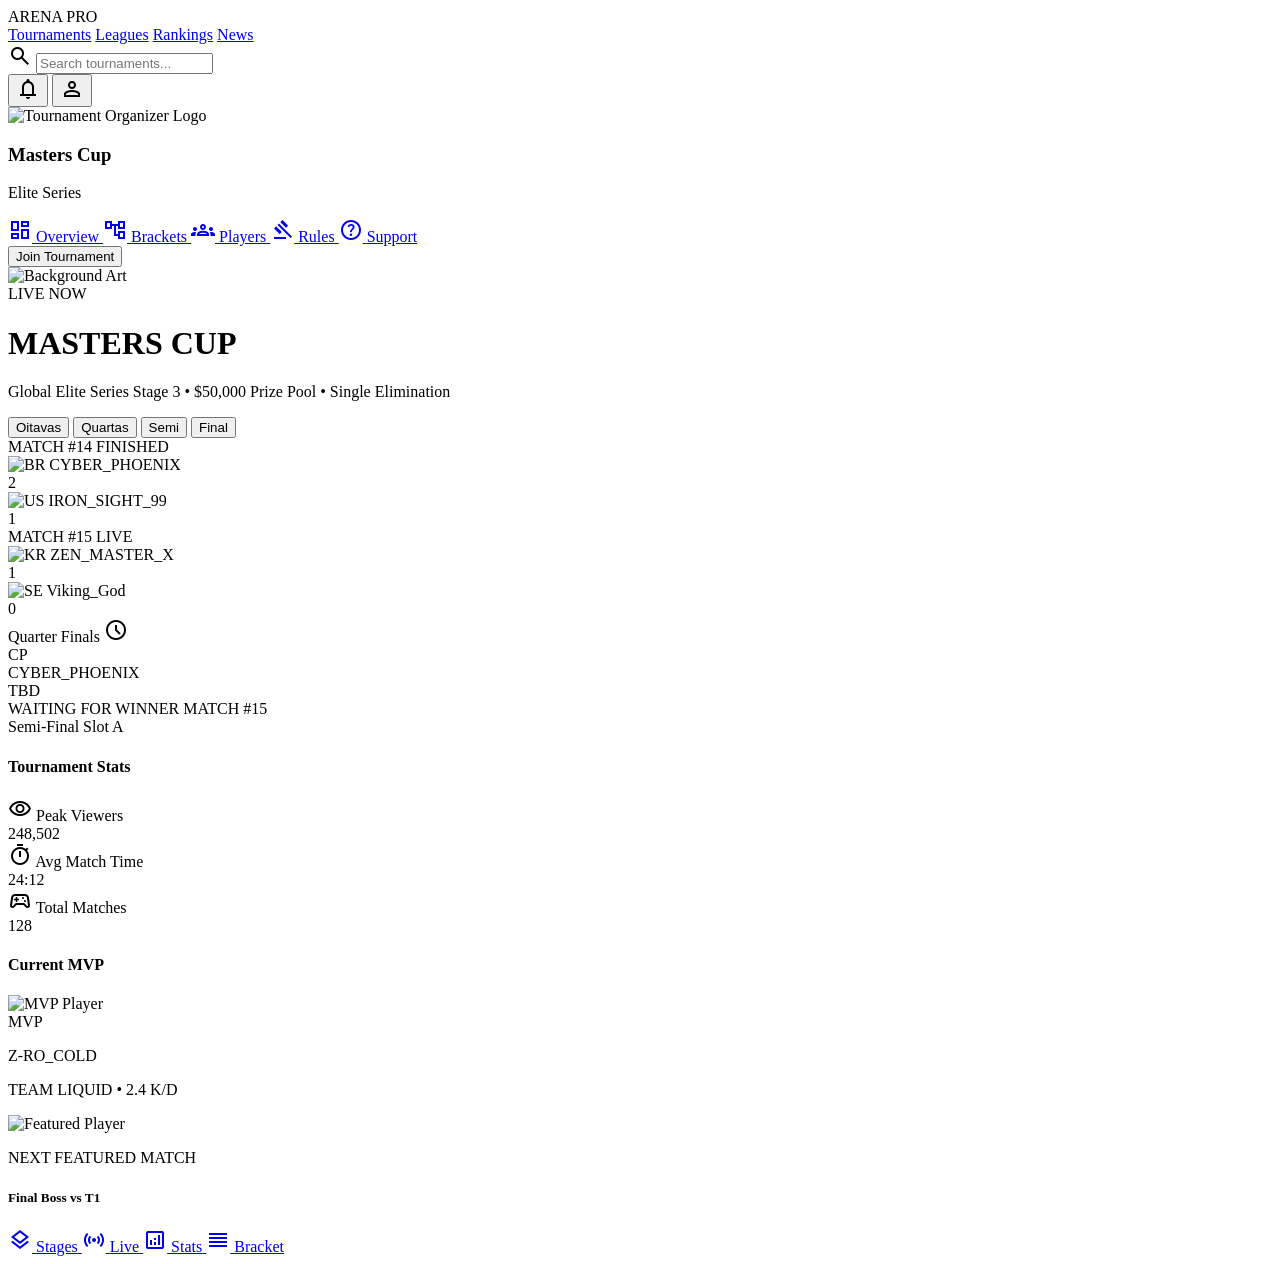
==== chave.html @ 94cb829a "Fix ranking numbering, adjust logo zoom and refine UI animations" ====
<!DOCTYPE html>

<html class="dark" lang="en">

<head>
    <meta charset="utf-8" />
    <meta content="width=device-width, initial-scale=1.0" name="viewport" />
    <title>ARENA PRO | Masters Cup Brackets</title>
    <script src="https://cdn.tailwindcss.com?plugins=forms,container-queries"></script>
    <link
        href="https://fonts.googleapis.com/css2?family=Space+Grotesk:wght@300;400;500;600;700&amp;family=Inter:wght@300;400;500;600&amp;display=swap"
        rel="stylesheet" />
    <link
        href="https://fonts.googleapis.com/css2?family=Material+Symbols+Outlined:wght,FILL@100..700,0..1&amp;display=swap"
        rel="stylesheet" />
    <link
        href="https://fonts.googleapis.com/css2?family=Material+Symbols+Outlined:wght,FILL@100..700,0..1&amp;display=swap"
        rel="stylesheet" />
    <script id="tailwind-config">
        tailwind.config = {
            darkMode: "class",
            theme: {
                extend: {
                    colors: {
                        "on-error": "#690005",
                        "outline-variant": "#414754",
                        "secondary-fixed": "#83fc8e",
                        "on-primary": "#002e68",
                        "surface-variant": "#2d3546",
                        "secondary": "#66df75",
                        "surface-tint": "#adc7ff",
                        "on-tertiary-fixed": "#141d23",
                        "on-secondary-fixed": "#002106",
                        "on-primary-fixed": "#001a41",
                        "tertiary-fixed": "#dbe4ed",
                        "outline": "#8b90a0",
                        "inverse-primary": "#005bc0",
                        "tertiary-fixed-dim": "#bfc8d0",
                        "surface": "#0b1323",
                        "surface-container-lowest": "#060e1e",
                        "on-primary-container": "#00285b",
                        "secondary-fixed-dim": "#66df75",
                        "primary-fixed-dim": "#adc7ff",
                        "on-background": "#dbe2f9",
                        "on-tertiary-container": "#222b32",
                        "on-surface": "#dbe2f9",
                        "surface-dim": "#0b1323",
                        "on-tertiary": "#293138",
                        "on-secondary-container": "#00320c",
                        "on-tertiary-fixed-variant": "#3f484f",
                        "error": "#ffb4ab",
                        "tertiary-container": "#89929a",
                        "surface-container-high": "#222a3b",
                        "on-primary-fixed-variant": "#004493",
                        "on-error-container": "#ffdad6",
                        "background": "#0b1323",
                        "tertiary": "#bfc8d0",
                        "on-surface-variant": "#c1c6d7",
                        "surface-container-highest": "#2d3546",
                        "on-secondary-fixed-variant": "#00531a",
                        "primary": "#adc7ff",
                        "primary-container": "#4a8eff",
                        "surface-container": "#182030",
                        "surface-container-low": "#141b2c",
                        "on-secondary": "#00390f",
                        "inverse-on-surface": "#293041",
                        "error-container": "#93000a",
                        "secondary-container": "#27a644",
                        "surface-bright": "#31394b",
                        "primary-fixed": "#d8e2ff",
                        "inverse-surface": "#dbe2f9"
                    },
                    fontFamily: {
                        "headline": ["Space Grotesk"],
                        "body": ["Inter"],
                        "label": ["Inter"]
                    },
                    borderRadius: { "DEFAULT": "1rem", "lg": "2rem", "xl": "3rem", "full": "9999px" },
                },
            },
        }
    </script>
    <style>
        .material-symbols-outlined {
            font-variation-settings: 'FILL' 0, 'wght' 400, 'GRAD' 0, 'opsz' 24;
        }

        .bracket-line {
            background: linear-gradient(90deg, transparent, theme('colors.surface-container-highest'), transparent);
        }

        .winner-line {
            background: linear-gradient(90deg, theme('colors.primary'), theme('colors.secondary'));
            box-shadow: 0 0 12px theme('colors.primary');
        }

        ::-webkit-scrollbar {
            width: 4px;
            height: 4px;
        }

        ::-webkit-scrollbar-track {
            background: theme('colors.surface');
        }

        ::-webkit-scrollbar-thumb {
            background: theme('colors.surface-variant');
            border-radius: 10px;
        }
    </style>
</head>

<body class="bg-surface text-on-surface font-body selection:bg-primary selection:text-on-primary">
    <!-- TopAppBar -->
    <header
        class="fixed top-0 w-full z-50 bg-slate-950/60 backdrop-blur-xl shadow-2xl shadow-blue-500/10 flex items-center justify-between px-8 py-4 w-full">
        <div class="flex items-center gap-8">
            <span class="text-2xl font-black italic tracking-tighter text-blue-400 font-['Space_Grotesk']">ARENA
                PRO</span>
            <nav class="hidden md:flex items-center gap-6 font-['Space_Grotesk'] tracking-tight">
                <a class="text-slate-400 hover:text-slate-100 transition-colors" href="#">Tournaments</a>
                <a class="text-slate-400 hover:text-slate-100 transition-colors" href="#">Leagues</a>
                <a class="text-slate-400 hover:text-slate-100 transition-colors" href="#">Rankings</a>
                <a class="text-slate-400 hover:text-slate-100 transition-colors" href="#">News</a>
            </nav>
        </div>
        <div class="flex items-center gap-4">
            <div class="relative hidden lg:block">
                <span
                    class="material-symbols-outlined absolute left-3 top-1/2 -translate-y-1/2 text-outline">search</span>
                <input
                    class="bg-surface-container-low border-none rounded-full pl-10 pr-4 py-2 text-sm focus:ring-1 focus:ring-primary/20 w-64"
                    placeholder="Search tournaments..." type="text" />
            </div>
            <button
                class="p-2 text-slate-400 hover:bg-slate-800/50 transition-all duration-300 rounded-full active:scale-95">
                <span class="material-symbols-outlined">notifications</span>
            </button>
            <button
                class="p-2 text-slate-400 hover:bg-slate-800/50 transition-all duration-300 rounded-full active:scale-95">
                <span class="material-symbols-outlined">person</span>
            </button>
        </div>
    </header>
    <!-- SideNavBar -->
    <aside
        class="fixed left-0 top-0 h-full w-64 z-40 bg-slate-950 flex flex-col h-full pt-24 pb-8 border-r border-surface-container">
        <div class="px-6 mb-8">
            <div class="flex items-center gap-3 p-3 bg-surface-container rounded-xl">
                <img alt="Tournament Organizer Logo" class="w-10 h-10 rounded-lg object-cover"
                    data-alt="Professional esports team logo with futuristic geometric shapes and neon blue accents on a dark metallic background"
                    src="https://lh3.googleusercontent.com/aida-public/[base64]" />
                <div>
                    <h3 class="font-headline font-bold text-blue-400 leading-none">Masters Cup</h3>
                    <p class="text-[10px] font-headline uppercase tracking-widest text-slate-500 mt-1">Elite Series</p>
                </div>
            </div>
        </div>
        <nav class="flex-1 px-4 space-y-2">
            <a class="flex items-center gap-3 px-4 py-3 font-['Space_Grotesk'] uppercase tracking-widest text-xs text-slate-500 hover:text-slate-300 transition-all duration-300 ease-in-out hover:bg-slate-900 rounded-lg"
                href="#">
                <span class="material-symbols-outlined">dashboard</span>
                <span>Overview</span>
            </a>
            <a class="flex items-center gap-3 px-4 py-3 font-['Space_Grotesk'] uppercase tracking-widest text-xs bg-blue-500/10 text-blue-400 border-r-4 border-blue-500 transition-all duration-300 ease-in-out"
                href="#">
                <span class="material-symbols-outlined">account_tree</span>
                <span>Brackets</span>
            </a>
            <a class="flex items-center gap-3 px-4 py-3 font-['Space_Grotesk'] uppercase tracking-widest text-xs text-slate-500 hover:text-slate-300 transition-all duration-300 ease-in-out hover:bg-slate-900 rounded-lg"
                href="#">
                <span class="material-symbols-outlined">groups</span>
                <span>Players</span>
            </a>
            <a class="flex items-center gap-3 px-4 py-3 font-['Space_Grotesk'] uppercase tracking-widest text-xs text-slate-500 hover:text-slate-300 transition-all duration-300 ease-in-out hover:bg-slate-900 rounded-lg"
                href="#">
                <span class="material-symbols-outlined">gavel</span>
                <span>Rules</span>
            </a>
            <a class="flex items-center gap-3 px-4 py-3 font-['Space_Grotesk'] uppercase tracking-widest text-xs text-slate-500 hover:text-slate-300 transition-all duration-300 ease-in-out hover:bg-slate-900 rounded-lg"
                href="#">
                <span class="material-symbols-outlined">help</span>
                <span>Support</span>
            </a>
        </nav>
        <div class="px-6 mt-auto">
            <button
                class="w-full py-4 bg-gradient-to-br from-primary to-primary-container text-on-primary font-headline font-bold rounded-xl shadow-lg shadow-primary/20 hover:scale-[1.02] transition-transform">
                Join Tournament
            </button>
        </div>
    </aside>
    <!-- Main Content Canvas -->
    <main class="ml-64 pt-24 pb-32 px-8 min-h-screen">
        <!-- Tournament Hero Header -->
        <div
            class="relative overflow-hidden rounded-xl mb-12 p-12 bg-surface-container-low border border-outline-variant/10">
            <div class="absolute top-0 right-0 w-1/2 h-full opacity-20 pointer-events-none">
                <img alt="Background Art" class="w-full h-full object-cover grayscale"
                    data-alt="Cinematic wide shot of a futuristic gaming arena with glowing neon lights and high-tech equipment in deep shadows"
                    src="https://lh3.googleusercontent.com/aida-public/[base64]" />
                <div class="absolute inset-0 bg-gradient-to-l from-surface to-transparent"></div>
            </div>
            <div class="relative z-10">
                <div
                    class="inline-flex items-center gap-2 bg-secondary/10 text-secondary px-3 py-1 rounded-full text-xs font-bold mb-6 border border-secondary/20">
                    <span class="w-2 h-2 rounded-full bg-secondary animate-pulse"></span>
                    LIVE NOW
                </div>
                <h1
                    class="text-6xl md:text-8xl font-headline font-bold tracking-tighter text-on-surface mb-4 leading-none">
                    MASTERS <span class="text-primary">CUP</span></h1>
                <p class="text-outline text-lg max-w-xl font-light">Global Elite Series Stage 3 • $50,000 Prize Pool •
                    Single Elimination</p>
            </div>
        </div>
        <!-- Stages Selector -->
        <div class="flex items-center gap-4 mb-12 overflow-x-auto pb-4 scrollbar-hide">
            <button
                class="px-8 py-3 bg-primary text-on-primary font-headline font-bold rounded-full whitespace-nowrap">Oitavas</button>
            <button
                class="px-8 py-3 bg-surface-container-high text-on-surface-variant font-headline font-bold rounded-full border border-outline-variant/10 hover:bg-surface-variant transition-colors whitespace-nowrap">Quartas</button>
            <button
                class="px-8 py-3 bg-surface-container-high text-on-surface-variant font-headline font-bold rounded-full border border-outline-variant/10 hover:bg-surface-variant transition-colors whitespace-nowrap">Semi</button>
            <button
                class="px-8 py-3 bg-surface-container-high text-on-surface-variant font-headline font-bold rounded-full border border-outline-variant/10 hover:bg-surface-variant transition-colors whitespace-nowrap">Final</button>
        </div>
        <div class="flex flex-col xl:flex-row gap-12">
            <!-- Bracket Visualization -->
            <div class="flex-1 overflow-x-auto pb-8 scrollbar-hide">
                <div class="min-w-[1000px] flex items-stretch gap-16 relative">
                    <!-- Round: Oitavas -->
                    <div class="flex flex-col justify-around gap-12">
                        <!-- Match 1 -->
                        <div class="relative">
                            <div
                                class="w-72 bg-surface-container-highest rounded-xl p-4 shadow-2xl relative z-10 border-l-4 border-secondary">
                                <div class="flex justify-between items-center mb-4">
                                    <span class="text-[10px] font-bold text-outline">MATCH #14</span>
                                    <span class="text-[10px] font-bold text-secondary">FINISHED</span>
                                </div>
                                <div class="space-y-3">
                                    <div class="flex items-center justify-between p-2 rounded-lg bg-surface-container">
                                        <div class="flex items-center gap-3">
                                            <img alt="BR" class="w-4 h-3 object-cover rounded-sm"
                                                src="https://lh3.googleusercontent.com/aida-public/[base64]" />
                                            <span class="font-headline font-bold text-sm">CYBER_PHOENIX</span>
                                        </div>
                                        <span class="font-headline font-black text-secondary">2</span>
                                    </div>
                                    <div class="flex items-center justify-between p-2 rounded-lg opacity-50">
                                        <div class="flex items-center gap-3">
                                            <img alt="US" class="w-4 h-3 object-cover rounded-sm"
                                                src="https://lh3.googleusercontent.com/aida-public/[base64]" />
                                            <span class="font-headline font-bold text-sm">IRON_SIGHT_99</span>
                                        </div>
                                        <span class="font-headline font-black">1</span>
                                    </div>
                                </div>
                            </div>
                            <!-- Connector -->
                            <div class="absolute top-1/2 -right-16 w-16 h-1 winner-line -translate-y-1/2 rounded-full">
                            </div>
                        </div>
                        <!-- Match 2 -->
                        <div class="relative">
                            <div
                                class="w-72 bg-surface-container-highest rounded-xl p-4 shadow-2xl relative z-10 border-l-4 border-outline-variant/30">
                                <div class="flex justify-between items-center mb-4">
                                    <span class="text-[10px] font-bold text-outline">MATCH #15</span>
                                    <span class="text-[10px] font-bold text-primary">LIVE</span>
                                </div>
                                <div class="space-y-3">
                                    <div
                                        class="flex items-center justify-between p-2 rounded-lg bg-surface-container animate-pulse">
                                        <div class="flex items-center gap-3">
                                            <img alt="KR" class="w-4 h-3 object-cover rounded-sm"
                                                src="https://lh3.googleusercontent.com/aida-public/[base64]" />
                                            <span class="font-headline font-bold text-sm">ZEN_MASTER_X</span>
                                        </div>
                                        <span class="font-headline font-black text-primary">1</span>
                                    </div>
                                    <div class="flex items-center justify-between p-2 rounded-lg">
                                        <div class="flex items-center gap-3">
                                            <img alt="SE" class="w-4 h-3 object-cover rounded-sm"
                                                src="https://lh3.googleusercontent.com/aida-public/[base64]" />
                                            <span class="font-headline font-bold text-sm">Viking_God</span>
                                        </div>
                                        <span class="font-headline font-black">0</span>
                                    </div>
                                </div>
                            </div>
                            <!-- Connector -->
                            <div class="absolute top-1/2 -right-16 w-16 h-1 bracket-line -translate-y-1/2 rounded-full">
                            </div>
                        </div>
                    </div>
                    <!-- Connective Vertical Bar -->
                    <div class="relative w-1 flex items-center">
                        <div class="absolute top-1/4 bottom-1/4 left-0 w-1 bg-surface-container-highest rounded-full">
                            <div
                                class="h-1/2 w-full winner-line absolute top-0 rounded-full shadow-[0_0_15px_rgba(59,130,246,0.6)]">
                            </div>
                        </div>
                        <div class="absolute left-0 w-8 h-1 winner-line -translate-y-1/2 translate-x-1"></div>
                    </div>
                    <!-- Round: Quartas -->
                    <div class="flex flex-col justify-center gap-24">
                        <div class="relative">
                            <div
                                class="w-72 bg-surface-container-highest rounded-xl p-4 shadow-2xl relative z-10 border-t-2 border-primary/20">
                                <div class="flex justify-between items-center mb-4">
                                    <span class="text-[10px] font-bold text-outline uppercase tracking-widest">Quarter
                                        Finals</span>
                                    <span class="material-symbols-outlined text-xs text-outline">schedule</span>
                                </div>
                                <div class="space-y-3">
                                    <div
                                        class="flex items-center justify-between p-3 rounded-lg bg-blue-500/5 border border-primary/10">
                                        <div class="flex items-center gap-3">
                                            <div
                                                class="w-8 h-8 rounded bg-primary/20 flex items-center justify-center font-headline font-black text-primary text-xs italic">
                                                CP</div>
                                            <span class="font-headline font-bold text-sm">CYBER_PHOENIX</span>
                                        </div>
                                        <span class="font-headline font-black text-outline">TBD</span>
                                    </div>
                                    <div
                                        class="flex items-center justify-center p-3 border-2 border-dashed border-outline-variant/20 rounded-lg text-[10px] font-bold text-outline">
                                        WAITING FOR WINNER MATCH #15
                                    </div>
                                </div>
                            </div>
                            <div class="absolute top-1/2 -right-16 w-16 h-1 bracket-line -translate-y-1/2 rounded-full">
                            </div>
                        </div>
                    </div>
                    <!-- Round: Semi (Partial visibility to imply depth) -->
                    <div class="flex flex-col justify-center opacity-30">
                        <div
                            class="w-72 h-40 border-2 border-dashed border-outline-variant/30 rounded-xl flex items-center justify-center bg-surface-container-lowest">
                            <span
                                class="font-headline font-bold text-outline text-xs tracking-widest uppercase">Semi-Final
                                Slot A</span>
                        </div>
                    </div>
                </div>
            </div>
            <!-- Stats Sidebar -->
            <aside class="w-full xl:w-80 space-y-6">
                <div class="bg-surface-container rounded-xl p-6 border border-outline-variant/10">
                    <h4 class="font-headline font-bold text-sm uppercase tracking-widest text-primary mb-6">Tournament
                        Stats</h4>
                    <div class="space-y-6">
                        <div class="flex items-center justify-between">
                            <div class="flex items-center gap-3">
                                <span class="material-symbols-outlined text-outline">visibility</span>
                                <span class="text-xs font-bold">Peak Viewers</span>
                            </div>
                            <span class="font-headline font-bold text-secondary">248,502</span>
                        </div>
                        <div class="flex items-center justify-between">
                            <div class="flex items-center gap-3">
                                <span class="material-symbols-outlined text-outline">timer</span>
                                <span class="text-xs font-bold">Avg Match Time</span>
                            </div>
                            <span class="font-headline font-bold">24:12</span>
                        </div>
                        <div class="flex items-center justify-between">
                            <div class="flex items-center gap-3">
                                <span class="material-symbols-outlined text-outline">sports_esports</span>
                                <span class="text-xs font-bold">Total Matches</span>
                            </div>
                            <span class="font-headline font-bold">128</span>
                        </div>
                    </div>
                </div>
                <div
                    class="bg-surface-container-high rounded-xl p-6 border border-primary/20 shadow-[0_0_20px_rgba(173,199,255,0.05)]">
                    <h4 class="font-headline font-bold text-sm uppercase tracking-widest text-secondary mb-6">Current
                        MVP</h4>
                    <div class="flex items-center gap-4">
                        <div class="relative">
                            <img alt="MVP Player"
                                class="w-16 h-16 rounded-full object-cover border-2 border-secondary p-1"
                                data-alt="Close-up portrait of a focused young pro gamer with futuristic glasses reflecting neon screen lights"
                                src="https://lh3.googleusercontent.com/aida-public/[base64]" />
                            <div
                                class="absolute -bottom-1 -right-1 bg-secondary text-on-secondary text-[8px] font-black px-2 py-1 rounded-full">
                                MVP</div>
                        </div>
                        <div>
                            <p class="font-headline font-bold text-lg leading-tight">Z-RO_COLD</p>
                            <p class="text-[10px] text-outline uppercase font-bold">TEAM LIQUID • 2.4 K/D</p>
                        </div>
                    </div>
                </div>
                <div class="rounded-xl overflow-hidden group">
                    <div class="relative h-48">
                        <img alt="Featured Player"
                            class="w-full h-full object-cover transition-transform duration-500 group-hover:scale-110"
                            data-alt="Action shot of an esports tournament stage with multiple players and massive digital screens showing game statistics"
                            src="https://lh3.googleusercontent.com/aida-public/[base64]" />
                        <div class="absolute inset-0 bg-gradient-to-t from-slate-950 to-transparent"></div>
                        <div class="absolute bottom-4 left-4">
                            <p class="text-[10px] font-headline font-bold tracking-widest text-secondary">NEXT FEATURED
                                MATCH</p>
                            <h5 class="font-headline font-bold">Final Boss vs T1</h5>
                        </div>
                    </div>
                </div>
            </aside>
        </div>
    </main>
    <!-- BottomNavBar (Mobile Only) -->
    <nav
        class="md:hidden fixed bottom-0 left-0 w-full flex justify-around items-center px-6 pb-8 pt-4 bg-slate-950/80 backdrop-blur-2xl z-50 rounded-t-[3rem] shadow-[0_-10px_40px_rgba(0,0,0,0.5)]">
        <a class="flex flex-col items-center justify-center text-slate-500 hover:text-blue-200 transition-transform active:scale-90"
            href="#">
            <span class="material-symbols-outlined">layers</span>
            <span class="font-['Space_Grotesk'] font-medium text-[10px]">Stages</span>
        </a>
        <a class="flex flex-col items-center justify-center text-slate-500 hover:text-blue-200 transition-transform active:scale-90"
            href="#">
            <span class="material-symbols-outlined">sensors</span>
            <span class="font-['Space_Grotesk'] font-medium text-[10px]">Live</span>
        </a>
        <a class="flex flex-col items-center justify-center text-slate-500 hover:text-blue-200 transition-transform active:scale-90"
            href="#">
            <span class="material-symbols-outlined">analytics</span>
            <span class="font-['Space_Grotesk'] font-medium text-[10px]">Stats</span>
        </a>
        <a class="flex flex-col items-center justify-center bg-blue-500/20 text-blue-300 rounded-full px-6 py-2 shadow-[0_0_15px_rgba(59,130,246,0.3)] active:scale-90 transition-transform"
            href="#">
            <span class="material-symbols-outlined">reorder</span>
            <span class="font-['Space_Grotesk'] font-medium text-[10px]">Bracket</span>
        </a>
    </nav>
</body>

</html>
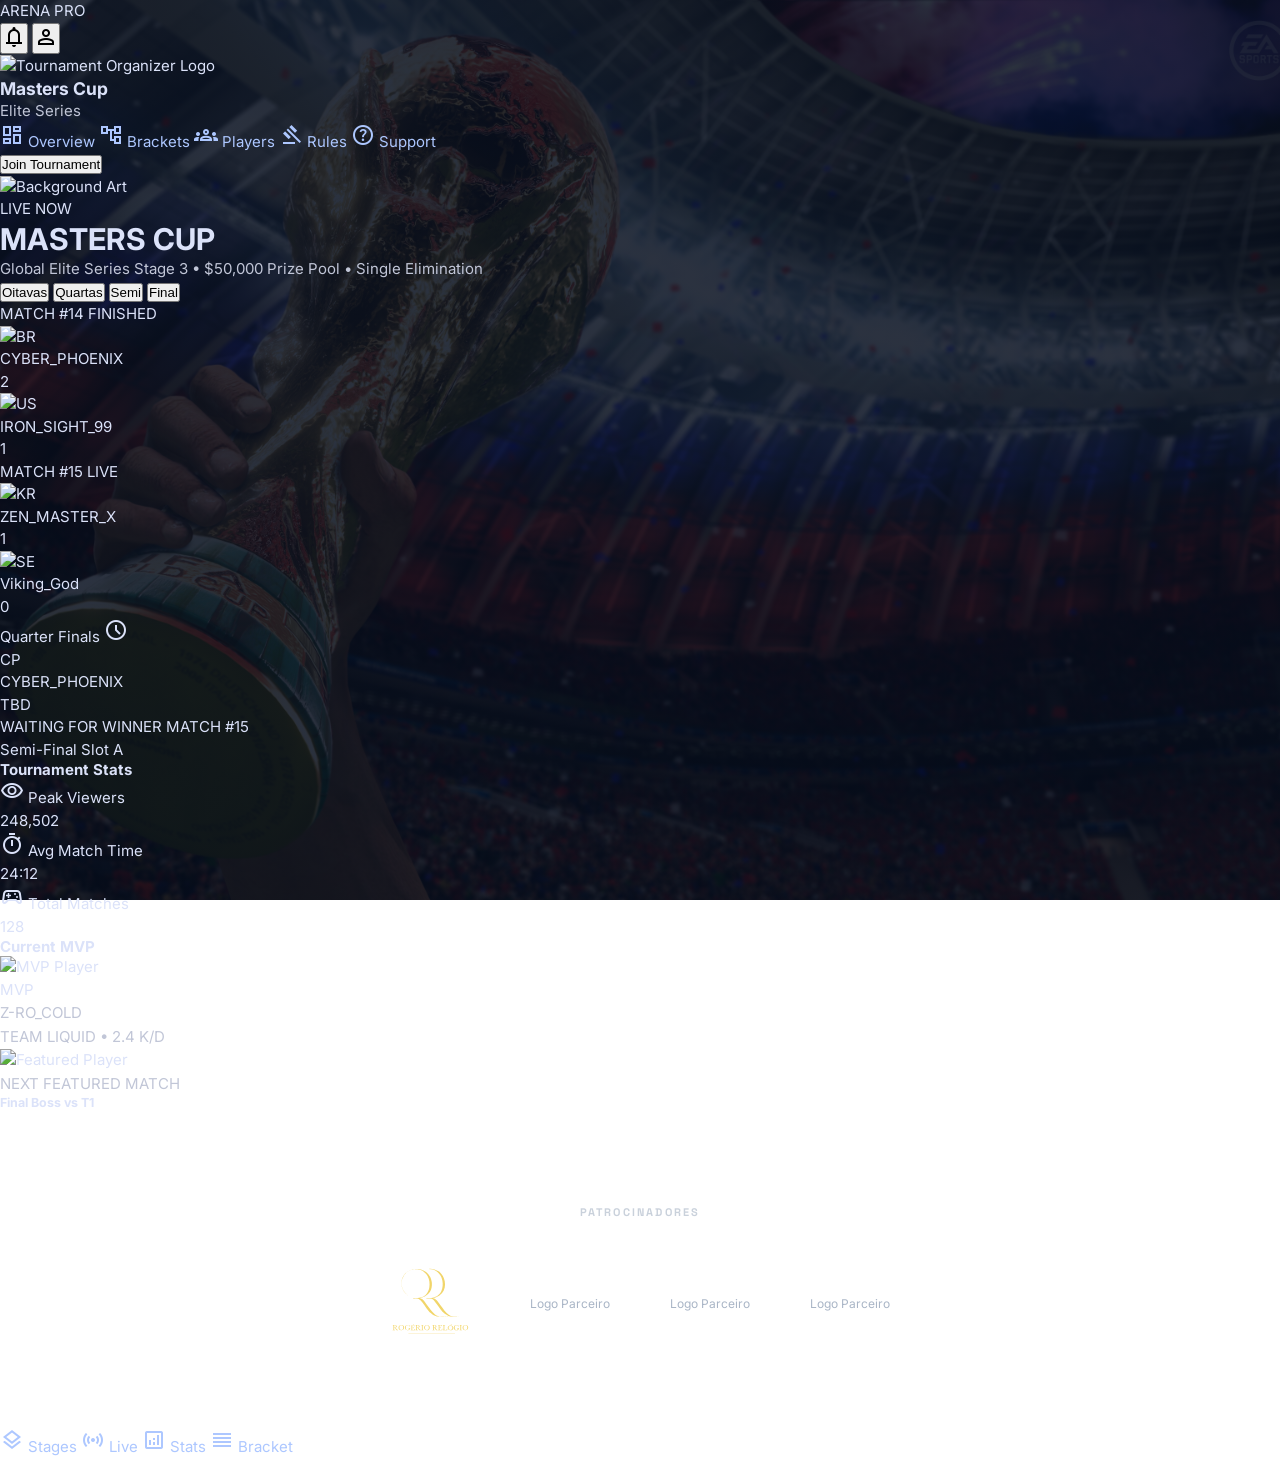
==== commit 069432c6: "Branding update: Prefeitura logo, TAN-NIMBUS font, and global sponsors system" ====
--- a/chave.html
+++ b/chave.html
@@ -13,6 +13,7 @@
     <link
         href="https://fonts.googleapis.com/css2?family=Material+Symbols+Outlined:wght,FILL@100..700,0..1&amp;display=swap"
         rel="stylesheet" />
+    <link rel="stylesheet" href="style.css">
     <link
         href="https://fonts.googleapis.com/css2?family=Material+Symbols+Outlined:wght,FILL@100..700,0..1&amp;display=swap"
         rel="stylesheet" />
@@ -107,6 +108,67 @@
             background: theme('colors.surface-variant');
             border-radius: 10px;
         }
+
+        .sponsors-card {
+            padding: 32px 24px;
+            margin-top: 64px;
+            text-align: center;
+            width: 100%;
+            margin-bottom: 32px;
+        }
+
+        .sponsors-title {
+            font-family: 'Space Grotesk', sans-serif;
+            font-size: 11px;
+            font-weight: 700;
+            letter-spacing: 0.2em;
+            color: #94a3b8;
+            opacity: 0.5;
+            margin-bottom: 24px;
+            text-transform: uppercase;
+        }
+
+        .sponsors-grid {
+            display: flex;
+            flex-wrap: wrap;
+            gap: 20px;
+            justify-content: center;
+            align-items: center;
+        }
+
+        .sponsor-placeholder {
+            width: 120px;
+            height: 120px;
+            background: rgba(255, 255, 255, 0.08); /* Mais opaco para o blur */
+            backdrop-filter: blur(20px);
+            -webkit-backdrop-filter: blur(20px);
+            border: 1px solid rgba(255, 255, 255, 0.1);
+            border-radius: 50%;
+            display: flex;
+            align-items: center;
+            justify-content: center;
+            font-size: 12px;
+            color: #94a3b8;
+            opacity: 0.8;
+            transition: all 0.3s ease;
+            overflow: hidden;
+            text-align: center;
+            padding: 12px;
+        }
+
+        .sponsor-placeholder img {
+            width: 100%;
+            height: 100%;
+            object-fit: contain;
+            border-radius: 50%;
+        }
+
+        .sponsor-placeholder:hover {
+            background: rgba(255, 255, 255, 0.05);
+            border-color: rgba(59, 130, 246, 0.5);
+            opacity: 1;
+            color: #94a3b8;
+        }
     </style>
 </head>
 
@@ -411,7 +473,12 @@
                 </div>
             </aside>
         </div>
+        <!-- Sponsors Section (Global via common.js) -->
+        <div class="sponsors-wrapper px-8"></div>
     </main>
+
+    <!-- Global scripts -->
+    <script src="common.js"></script>
     <!-- BottomNavBar (Mobile Only) -->
     <nav
         class="md:hidden fixed bottom-0 left-0 w-full flex justify-around items-center px-6 pb-8 pt-4 bg-slate-950/80 backdrop-blur-2xl z-50 rounded-t-[3rem] shadow-[0_-10px_40px_rgba(0,0,0,0.5)]">
--- a/style.css
+++ b/style.css
@@ -0,0 +1,3689 @@
+:root {
+  /* Surfaces - The No-Line Rule: Layout boundaries via bg color shifts, not borders */
+  --surface: #0b1323;
+  --surface-container-lowest: #060e1e;
+  --surface-container-low: #141b2c;
+  --surface-container: #182030;
+  --surface-container-high: #222a3b;
+  --surface-container-highest: #2d3546;
+  --surface-variant: #2d3546;
+
+  /* On-Surfaces */
+  --on-surface: #dbe2f9;
+  --on-surface-variant: #c1c6d7;
+
+  /* Accents */
+  --primary: #adc7ff;
+  --primary-container: #4a8eff;
+  --secondary: #66df75;
+  --on-secondary: #00390f;
+  --error: #ffb4ab;
+  --accent-blue: var(--primary);
+  --accent-green: var(--secondary);
+  --accent-red: var(--error);
+  --accent-orange: #ff9500;
+  --accent-yellow: #ffcc00;
+  --accent-gold: #af8a2e;
+
+  /* Legacy Mapping (mapping old to new to minimize breakage) */
+  --bg-primary: var(--surface);
+  --bg-secondary: var(--surface-container);
+  --bg-tertiary: var(--surface-container-low);
+  --text-primary: var(--on-surface);
+  --text-secondary: var(--on-surface-variant);
+  --text-tertiary: #8b90a0;
+  --border-color: rgba(65, 71, 84, 0.2);
+  /* outline_variant at 20% opacity */
+
+  /* Shadows - Ambient Shadows & Tonal Lift */
+  --shadow-sm: 0 4px 8px rgba(0, 0, 0, 0.2);
+  --shadow-md: 0 12px 24px rgba(0, 0, 0, 0.3);
+  --shadow-lg: 0 20px 40px rgba(0, 0, 0, 0.4);
+
+  /* Radius */
+  --radius-sm: 1rem;
+  --radius-md: 1.5rem;
+  --radius-lg: 2rem;
+  --radius-xl: 3rem;
+
+  /* Dimensions */
+  --sidebar-width: 340px;
+  --header-height: 72px;
+  --transition: 0.3s cubic-bezier(0.4, 0, 0.2, 1);
+  --font-title: 'TAN-NIMBUS', cursive;
+  --font-headline: 'Space Grotesk', sans-serif;
+  --font-body: 'Inter', sans-serif;
+  --font: var(--font-body);
+}
+
+@font-face {
+  font-family: 'TAN-NIMBUS';
+  src: url('fonts/TAN-NIMBUS.otf') format('opentype');
+  font-weight: normal;
+  font-style: normal;
+}
+
+/* ---------- 2. Reset / Base ---------- */
+*,
+*::before,
+*::after {
+  margin: 0;
+  padding: 0;
+  box-sizing: border-box;
+}
+
+@keyframes scrollHint {
+  0% {
+    transform: translateX(0);
+  }
+
+  30% {
+    transform: translateX(40px);
+  }
+
+  60% {
+    transform: translateX(-30px);
+  }
+
+  100% {
+    transform: translateX(0);
+  }
+}
+
+.scroll-hint-animation {
+  animation: scrollHint 0.8s ease-out;
+}
+
+/* Scroll Hint UI Element */
+.scroll-hint-wrapper {
+  display: flex;
+  align-items: center;
+  justify-content: center;
+  gap: 12px;
+  padding: 12px;
+  margin-bottom: 8px;
+  color: var(--primary);
+  font-family: var(--font-headline);
+  font-size: 11px;
+  font-weight: 700;
+  text-transform: uppercase;
+  letter-spacing: 0.1em;
+  opacity: 0.8;
+}
+
+.scroll-hint-icon {
+  filter: drop-shadow(0 0 5px var(--primary));
+}
+
+@media (min-width: 1025px) {
+  .scroll-hint-wrapper {
+    display: none;
+    /* Esconde no PC onde as barras de rolagem sÃ£o visÃ­veis */
+  }
+}
+
+html {
+  scroll-behavior: smooth;
+  -webkit-text-size-adjust: 100%;
+}
+
+body {
+  font-family: var(--font);
+  font-size: 15px;
+  line-height: 1.5;
+  color: var(--text-primary);
+  min-height: 100vh;
+  padding: env(safe-area-inset-top) env(safe-area-inset-right) env(safe-area-inset-bottom) env(safe-area-inset-left);
+  position: relative;
+  overflow-x: hidden;
+  -webkit-font-smoothing: antialiased;
+  -moz-osx-font-smoothing: grayscale;
+  overscroll-behavior: none; /* Previne o pull-to-refresh e rubber banding do corpo */
+}
+
+body::before {
+  content: '';
+  position: fixed;
+  inset: 0;
+  z-index: -1;
+  background: linear-gradient(rgba(6, 14, 30, 0.85), rgba(6, 14, 30, 0.85)),
+    url('img/wp10059640-fifa-4k-wallpapers.jpg');
+  background-size: cover;
+  background-position: center;
+  background-attachment: scroll; /* Use scroll on the fixed element for iOS */
+  pointer-events: none;
+}
+
+h1,
+h2,
+h3,
+h4,
+h5,
+h6 {
+  font-weight: 700;
+  line-height: 1.2;
+  color: var(--text-primary);
+}
+
+p {
+  color: var(--text-secondary);
+  line-height: 1.6;
+}
+
+a {
+  color: var(--accent-blue);
+  text-decoration: none;
+}
+
+img {
+  max-width: 100%;
+  display: block;
+}
+
+/* ---------- 3. Buttons ---------- */
+.btn {
+  display: inline-flex;
+  align-items: center;
+  justify-content: center;
+  gap: 8px;
+  padding: 12px 24px;
+  font-family: var(--font-headline);
+  font-size: 15px;
+  font-weight: 700;
+  line-height: 1.4;
+  border: none;
+  border-radius: var(--radius-sm);
+  cursor: pointer;
+  transition: var(--transition);
+  white-space: nowrap;
+  user-select: none;
+  -webkit-user-select: none;
+  position: relative;
+  overflow: hidden;
+  letter-spacing: -0.01em;
+  -webkit-tap-highlight-color: transparent;
+}
+
+.btn:active {
+  transform: scale(0.98);
+}
+
+.btn:disabled {
+  opacity: 0.3;
+  cursor: not-allowed;
+  filter: grayscale(1);
+}
+
+.btn-primary {
+  background: linear-gradient(135deg, var(--primary), var(--primary-container));
+  color: #001a41;
+  /* on_primary_fixed */
+  box-shadow: 0 4px 12px rgba(74, 142, 255, 0.2);
+}
+
+.btn-primary:hover {
+  opacity: 0.95;
+  box-shadow: 0 8px 20px rgba(74, 142, 255, 0.3);
+}
+
+.btn-secondary {
+  background: var(--secondary);
+  color: var(--on-secondary);
+}
+
+.btn-success {
+  background: var(--secondary);
+  color: var(--on-secondary);
+}
+
+.btn-warning {
+  background: var(--accent-orange);
+  color: #fff;
+}
+
+.btn-danger {
+  background: var(--accent-red);
+  color: #fff;
+}
+
+.btn-outline {
+  background: var(--surface-container-high);
+  color: var(--on-surface);
+  border: 1px solid var(--border-color);
+}
+
+.btn-outline:hover {
+  background: var(--surface-container-highest);
+}
+
+.btn-sm {
+  padding: 8px 16px;
+  font-size: 13px;
+}
+
+.btn-block {
+  display: flex;
+  width: 100%;
+}
+
+/* ---------- 4. Form Elements ---------- */
+.form-group {
+  margin-bottom: 16px;
+}
+
+.form-group label,
+label {
+  display: block;
+  font-size: 13px;
+  font-weight: 600;
+  color: var(--text-secondary);
+  margin-bottom: 6px;
+  letter-spacing: 0.02em;
+}
+
+input[type='text'],
+input[type='email'],
+input[type='password'],
+input[type='number'],
+input[type='date'],
+input[type='time'],
+select,
+textarea {
+  width: 100%;
+  padding: 10px 14px;
+  font-family: var(--font);
+  font-size: 15px;
+  color: var(--text-primary);
+  background: var(--bg-secondary);
+  border: 1.5px solid var(--border-color);
+  border-radius: var(--radius-sm);
+  outline: none;
+  transition: border-color var(--transition), box-shadow var(--transition);
+  appearance: none;
+  -webkit-appearance: none;
+}
+
+select {
+  background-image: url("data:image/svg+xml,%3Csvg xmlns='http://www.w3.org/2000/svg' width='12' height='12' fill='%236e6e73'%3E%3Cpath d='M6 8.5L1 3.5h10z'/%3E%3C/svg%3E");
+  background-repeat: no-repeat;
+  background-position: right 12px center;
+  padding-right: 32px;
+}
+
+textarea {
+  resize: vertical;
+  min-height: 60px;
+}
+
+input:focus,
+select:focus,
+textarea:focus {
+  border-color: var(--accent-blue);
+  box-shadow: 0 0 0 3px rgba(0, 122, 255, 0.15);
+}
+
+input::placeholder,
+textarea::placeholder {
+  color: var(--text-tertiary);
+}
+
+/* ---------- 5. Login Screen (PREMIUM STYLE) ---------- */
+.login-screen-new {
+  position: fixed;
+  inset: 0;
+  display: flex;
+  align-items: center;
+  justify-content: center;
+  background: radial-gradient(circle at center, rgba(6, 14, 30, 0.7) 0%, rgba(6, 14, 30, 0.95) 100%),
+    url('img/wp10059640-fifa-4k-wallpapers.jpg');
+  background-size: cover;
+  background-position: center;
+  color: var(--login-on-surface);
+  font-family: 'Inter', sans-serif;
+  overflow-y: auto; /* Garantindo scroll se necessário */
+  z-index: 9999;
+  -webkit-overflow-scrolling: touch;
+  padding: 40px 0; /* Margem de segurança global */
+}
+
+.login-bg-layers {
+  display: none;
+  /* Simplificado conforme solicitado */
+}
+
+.login-bg-gradient {
+  position: absolute;
+  inset: 0;
+  background: radial-gradient(circle at center, #182030 0%, #060e1e 100%);
+}
+
+.login-bg-grid {
+  position: absolute;
+  inset: 0;
+  background-image: radial-gradient(circle at 2px 2px, rgba(173, 199, 255, 0.05) 1px, transparent 0);
+  background-size: 40px 40px;
+  opacity: 0.4;
+}
+
+.login-bg-glow-1 {
+  position: absolute;
+  top: -20%;
+  left: -10%;
+  width: 60%;
+  height: 60%;
+  background: rgba(173, 199, 255, 0.1);
+  filter: blur(120px);
+  border-radius: 50%;
+}
+
+.login-bg-glow-2 {
+  position: absolute;
+  bottom: -20%;
+  right: -10%;
+  width: 50%;
+  height: 50%;
+  background: rgba(102, 223, 117, 0.05);
+  filter: blur(100px);
+  border-radius: 50%;
+}
+
+.login-canvas {
+  position: relative;
+  z-index: 10;
+  width: 100%;
+  max-width: 480px;
+  padding: 60px 24px; /* Aumentado top/bottom para margem de segurança */
+  margin: auto; /* Mantém centralizado no flex se o conteúdo for menor que a tela */
+}
+
+.login-card-new {
+  background: #182030;
+  border-radius: 48px;
+  /* Cantos mais arredondados conforme a imagem */
+  padding: 64px 48px;
+  border: none;
+  box-shadow: 0 40px 100px rgba(0, 0, 0, 0.8), inset 0 1px 1px rgba(255, 255, 255, 0.05);
+  text-align: center;
+  width: 100%;
+  max-width: 440px;
+  margin: 0 auto;
+}
+
+/* Fix para outras telas de login/seleÃ§Ã£o */
+.login-card {
+  width: 100%;
+  max-width: 440px;
+  margin: 0 auto;
+}
+
+.login-brand-identity {
+  margin-bottom: 24px;
+}
+
+.login-title-new {
+  font-family: var(--font-title);
+  font-weight: normal;
+  font-size: 52px; /* Reduzido para não cortar */
+  letter-spacing: -0.01em;
+  color: #fff;
+  margin-bottom: 4px;
+  line-height: 1.1;
+  text-shadow: 0 4px 12px rgba(0, 0, 0, 0.4);
+  text-align: center;
+  text-transform: none; /* Apenas iniciais em maiúsculo agora no HTML */
+}
+
+.login-title {
+  font-family: var(--font-title);
+  font-weight: normal;
+  text-transform: none;
+}
+
+.login-subtitle-new {
+  font-family: var(--font-body);
+  font-weight: 400;
+  font-size: 11px;
+  letter-spacing: 0.25em;
+  text-transform: uppercase;
+  color: var(--on-surface-variant);
+  opacity: 0.6;
+  margin-bottom: 32px;
+  text-align: center;
+}
+
+.login-logo-container {
+  width: 100%;
+  margin: 0 auto 32px;
+  display: flex;
+  align-items: center;
+  justify-content: center;
+  overflow: visible;
+}
+
+.login-logo-img-new {
+  width: 100%;
+  max-width: 100%;
+  height: auto;
+  object-fit: contain;
+  display: block;
+}
+
+/* Removido duplicidade de estilos movidos para fora do card se necessário */
+
+.login-action-stack {
+  display: flex;
+  flex-direction: column;
+  gap: 4px;
+  /* Grudados conforme a imagem */
+  margin-bottom: 48px;
+}
+
+/* ---------- 5b. Sponsors Card ---------- */
+.sponsors-card {
+  padding: 32px 24px;
+  margin-top: 32px;
+  text-align: center;
+  width: 100%;
+}
+
+.sponsors-title {
+  font-family: var(--font-body);
+  font-size: 11px;
+  font-weight: 700;
+  letter-spacing: 0.2em;
+  color: var(--on-surface-variant);
+  opacity: 0.5;
+  margin-bottom: 24px;
+  text-transform: uppercase;
+}
+
+.sponsors-grid {
+  display: flex;
+  flex-wrap: wrap;
+  gap: 20px;
+  justify-content: center;
+  align-items: center;
+}
+
+.sponsor-placeholder {
+  width: 120px;
+  height: 120px;
+  background: rgba(255, 255, 255, 0.08); /* Mais opaco para o blur aparecer melhor */
+  backdrop-filter: blur(20px);
+  -webkit-backdrop-filter: blur(20px);
+  border: 1px solid rgba(255, 255, 255, 0.1); /* Borda sólida sutil ao invés de tracejada */
+  border-radius: 50%;
+  display: flex;
+  align-items: center;
+  justify-content: center;
+  font-size: 11px;
+  color: var(--text-tertiary);
+  opacity: 0.8;
+  transition: all 0.3s ease;
+  overflow: hidden;
+  text-align: center;
+  padding: 12px;
+}
+
+.sponsor-placeholder img {
+  width: 100%;
+  height: 100%;
+  object-fit: contain;
+  border-radius: 50%;
+}
+
+.sponsor-placeholder:hover {
+  background: rgba(255, 255, 255, 0.05);
+  border-color: rgba(173, 199, 255, 0.3);
+  opacity: 1;
+}
+
+.login-btn {
+  width: 100%;
+  padding: 18px 24px;
+  border-radius: 4px;
+  border: none;
+  font-family: var(--font-headline);
+  font-weight: 700;
+  font-size: 15px;
+  display: flex !important;
+  align-items: center;
+  justify-content: flex-start;
+  gap: 16px;
+  cursor: pointer;
+  transition: all 0.2s;
+}
+
+.login-btn-text {
+  flex: 1;
+  text-align: left;
+}
+
+.login-btn:active {
+  transform: scale(0.98);
+}
+
+.login-btn-primary {
+  background: linear-gradient(to right, #72a5ff, #83b1ff);
+  color: #002e68;
+}
+
+.login-btn-secondary {
+  background: #66df75;
+  color: #00390f;
+}
+
+.login-btn-tertiary {
+  background: rgba(45, 53, 70, 0.4);
+  color: #fff;
+}
+
+.login-btn-chevron {
+  opacity: 0.6;
+  font-size: 18px;
+}
+
+.login-form-new {
+  background: rgba(0, 0, 0, 0.2);
+  padding: 20px;
+  border-radius: 16px;
+  margin-top: -8px;
+  margin-bottom: 8px;
+  display: flex;
+  flex-direction: column;
+  gap: 12px;
+  animation: slideDown 0.3s ease;
+}
+
+.login-form-group input {
+  width: 100%;
+  background: #060e1e;
+  border: 1px solid rgba(139, 144, 160, 0.3);
+  padding: 12px 16px;
+  border-radius: 8px;
+  color: #fff;
+  font-size: 14px;
+  outline: none;
+}
+
+.login-form-group input:focus {
+  border-color: var(--login-primary);
+}
+
+.login-btn-submit {
+  background: var(--login-primary);
+  color: var(--login-on-primary-container);
+  border: none;
+  padding: 12px;
+  border-radius: 8px;
+  font-weight: 700;
+  cursor: pointer;
+}
+
+.login-error-new {
+  color: #ffb4ab;
+  font-size: 12px;
+  margin-top: 8px;
+}
+
+.login-toggle {
+  display: flex;
+  align-items: center;
+  gap: 12px;
+  cursor: pointer;
+  opacity: 0.8;
+  transition: opacity 0.2s;
+}
+
+.login-toggle:hover {
+  opacity: 1;
+}
+
+.login-toggle input {
+  display: none;
+}
+
+.login-toggle-slider {
+  width: 40px;
+  height: 20px;
+  background: #2d3546;
+  border-radius: 20px;
+  position: relative;
+  transition: 0.3s;
+}
+
+.login-toggle-slider::after {
+  content: '';
+  position: absolute;
+  top: 3px;
+  left: 3px;
+  width: 14px;
+  height: 14px;
+  background: #fff;
+  border-radius: 50%;
+  transition: 0.3s;
+}
+
+.login-toggle input:checked+.login-toggle-slider {
+  background: var(--primary);
+}
+
+.login-toggle input:checked+.login-toggle-slider::after {
+  left: 23px;
+}
+
+.login-toggle-label {
+  font-size: 12px;
+  font-weight: 500;
+  color: var(--on-surface-variant);
+}
+
+.login-footer {
+  margin-top: 32px;
+  text-align: center;
+  font-size: 10px;
+  color: rgba(193, 198, 215, 0.2);
+  letter-spacing: 0.2em;
+  text-transform: uppercase;
+  font-weight: 500;
+}
+
+.login-visual-polish {
+  pointer-events: none;
+  position: fixed;
+  inset: 0;
+  z-index: 50;
+  opacity: 0.3;
+  background-image: url('https://www.transparenttextures.com/patterns/asfalt-dark.png');
+  mix-blend-mode: overlay;
+}
+
+@keyframes slideDown {
+  from {
+    opacity: 0;
+    transform: translateY(-10px);
+  }
+
+  to {
+    opacity: 1;
+    transform: translateY(0);
+  }
+}
+
+/* ---------- 6. App Header ---------- */
+.app-header {
+  position: sticky;
+  top: 0;
+  z-index: 100;
+  display: flex;
+  align-items: center;
+  justify-content: space-between;
+  height: var(--header-height);
+  padding: 0 32px;
+  background: rgba(6, 14, 30, 0.6);
+  backdrop-filter: blur(24px);
+  -webkit-backdrop-filter: blur(24px);
+  border-bottom: 1px solid var(--border-color);
+}
+
+.header-left {
+  display: flex;
+  align-items: center;
+}
+
+.header-logo {
+  font-family: var(--font-title);
+  font-size: 24px; /* Reduzido conforme solicitado */
+  font-weight: normal;
+  letter-spacing: 0.02em;
+  color: #fff;
+  display: flex;
+  align-items: center;
+  gap: 12px;
+  text-transform: none;
+}
+
+.header-right {
+  display: flex;
+  align-items: center;
+  gap: 12px;
+}
+
+.role-badge {
+  display: inline-flex;
+  align-items: center;
+  padding: 4px 12px;
+  font-size: 11px;
+  font-weight: 700;
+  letter-spacing: 0.04em;
+  text-transform: uppercase;
+  border-radius: 20px;
+  background: rgba(255, 255, 255, 0.05);
+  color: var(--text-secondary);
+  border: 1px solid rgba(255, 255, 255, 0.05);
+}
+
+.role-badge.owner,
+.role-badge[data-role='owner'] {
+  background: rgba(0, 122, 255, 0.12);
+  color: var(--accent-blue);
+}
+
+/* ---------- 7. Content Wrapper / Layout ---------- */
+.content-wrapper {
+  display: flex;
+  min-height: calc(100vh - var(--header-height));
+}
+
+/* ---------- 8. Sidebar ---------- */
+.sidebar {
+  width: var(--sidebar-width);
+  min-width: var(--sidebar-width);
+  background: rgba(6, 14, 30, 0.4);
+  border-right: 1px solid var(--border-color);
+  backdrop-filter: blur(10px);
+  -webkit-backdrop-filter: blur(10px);
+  overflow-y: auto;
+  padding: 24px 20px;
+  height: calc(100vh - var(--header-height));
+  position: sticky;
+  top: var(--header-height);
+}
+
+.sidebar-section {
+  padding: 24px;
+  margin-bottom: 8px;
+  background: rgba(45, 53, 70, 0.3);
+  border-radius: var(--radius-md);
+  border: 1px solid rgba(255, 255, 255, 0.05);
+}
+
+.sidebar-heading {
+  font-family: var(--font-headline);
+  font-size: 14px;
+  font-weight: 700;
+  text-transform: uppercase;
+  letter-spacing: 0.1em;
+  color: var(--primary);
+  margin-bottom: 20px;
+  display: flex;
+  align-items: center;
+  gap: 10px;
+}
+
+.sidebar-actions {
+  display: flex;
+  flex-direction: column;
+  gap: 10px;
+  margin-top: 8px;
+}
+
+/* ---------- 9. Team List ---------- */
+.team-list {
+  max-height: 320px;
+  overflow-y: auto;
+  margin-top: 12px;
+  display: flex;
+  flex-direction: column;
+  gap: 8px;
+  padding-right: 4px;
+}
+
+.team-list::-webkit-scrollbar {
+  width: 4px;
+}
+
+.team-list::-webkit-scrollbar-track {
+  background: transparent;
+}
+
+.team-list::-webkit-scrollbar-thumb {
+  background: var(--border-color);
+  border-radius: 4px;
+}
+
+.team-entry {
+  display: flex;
+  align-items: center;
+  gap: 8px;
+  padding: 8px 10px;
+  background: rgba(45, 53, 70, 0.4);
+  border: 1px solid rgba(255, 255, 255, 0.05);
+  border-radius: var(--radius-sm);
+  transition: background var(--transition), box-shadow var(--transition),
+    opacity var(--transition);
+}
+
+.team-entry:hover {
+  background: var(--bg-secondary);
+  box-shadow: var(--shadow-sm);
+}
+
+.team-entry.dragging {
+  opacity: 0.4;
+}
+
+.team-entry.drag-over {
+  border-color: var(--accent-blue);
+  background: rgba(0, 122, 255, 0.06);
+}
+
+.team-num {
+  font-size: 12px;
+  font-weight: 700;
+  color: var(--text-tertiary);
+  min-width: 20px;
+  text-align: center;
+}
+
+.team-img-wrapper {
+  width: 32px;
+  height: 32px;
+  border-radius: 50%;
+  overflow: hidden;
+  flex-shrink: 0;
+  background: var(--bg-tertiary);
+  display: flex;
+  align-items: center;
+  justify-content: center;
+}
+
+.team-img-wrapper img {
+  width: 100%;
+  height: 100%;
+  object-fit: cover;
+}
+
+.img-placeholder {
+  font-size: 14px;
+  color: var(--text-tertiary);
+}
+
+.team-entry input[type='text'] {
+  flex: 1;
+  padding: 6px 10px;
+  font-size: 13px;
+  min-width: 0;
+  border-radius: 8px;
+}
+
+.team-entry select,
+.country-select {
+  padding: 6px 8px;
+  font-size: 13px;
+  min-width: 50px;
+  border-radius: 8px;
+  flex-shrink: 0;
+}
+
+.remove-team {
+  width: 28px;
+  height: 28px;
+  display: flex;
+  align-items: center;
+  justify-content: center;
+  border: none;
+  background: transparent;
+  color: var(--accent-red);
+  font-size: 16px;
+  cursor: pointer;
+  border-radius: 6px;
+  transition: background var(--transition);
+  flex-shrink: 0;
+}
+
+.remove-team:hover {
+  background: rgba(255, 59, 48, 0.1);
+}
+
+/* ---------- 9b. Team Item (in sidebar list) ---------- */
+.team-item {
+  display: flex;
+  align-items: center;
+  justify-content: space-between;
+  gap: 8px;
+  padding: 8px 10px;
+  background: var(--bg-primary);
+  border: 1px solid var(--border-color);
+  border-radius: var(--radius-sm);
+  transition: background var(--transition), box-shadow var(--transition);
+}
+
+.team-item:hover {
+  background: var(--surface-container-highest);
+  box-shadow: var(--shadow-sm);
+}
+
+.team-item-info {
+  display: flex;
+  align-items: center;
+  gap: 10px;
+  min-width: 0;
+  flex: 1;
+}
+
+.btn-remove-team {
+  width: 24px;
+  height: 24px;
+  display: flex;
+  align-items: center;
+  justify-content: center;
+  border: none;
+  background: transparent;
+  color: var(--accent-red);
+  font-size: 14px;
+  cursor: pointer;
+  border-radius: 6px;
+  transition: background var(--transition);
+  flex-shrink: 0;
+}
+
+.btn-remove-team:hover {
+  background: rgba(255, 59, 48, 0.1);
+}
+
+/* ---------- 10. Main Content ---------- */
+.main-content {
+  flex: 1;
+  padding: 28px;
+  overflow-y: auto;
+  overflow-x: hidden;
+  min-width: 0;
+  background: transparent;
+}
+
+/* ---------- 11. Prize Display (PREMIUM GLASS UPGRADE) ---------- */
+.prize-display {
+  background: rgba(255, 255, 255, 0.03);
+  backdrop-filter: blur(20px);
+  -webkit-backdrop-filter: blur(20px);
+  border: 1px solid rgba(255, 215, 0, 0.2);
+  border-radius: var(--radius-lg);
+  padding: 24px 20px;
+  display: flex;
+  flex-direction: column;
+  align-items: center;
+  gap: 8px;
+  margin: 0 20px 32px;
+  box-shadow: 
+    0 20px 50px rgba(0, 0, 0, 0.3), 
+    inset 0 1px 1px rgba(255, 255, 255, 0.1),
+    0 0 15px rgba(175, 138, 46, 0.1);
+  position: relative;
+  overflow: hidden;
+  text-align: center;
+  transition: transform var(--transition);
+  isolation: isolate;
+  cursor: pointer;
+}
+
+.prize-display::before {
+  content: '';
+  position: absolute;
+  top: -50%;
+  left: -50%;
+  width: 200%;
+  height: 200%;
+  background: radial-gradient(circle, rgba(175, 138, 46, 0.05) 0%, transparent 70%);
+  z-index: -1;
+  pointer-events: none;
+}
+
+.prize-display:hover {
+  transform: translateY(-4px);
+  border-color: rgba(255, 215, 0, 0.4);
+  box-shadow: 
+    0 30px 60px rgba(0, 0, 0, 0.4), 
+    inset 0 1px 1px rgba(255, 255, 255, 0.15),
+    0 0 25px rgba(175, 138, 46, 0.2);
+}
+
+.prize-header-small {
+  font-family: var(--font-headline);
+  font-size: 11px;
+  font-weight: 700;
+  letter-spacing: 0.25em;
+  color: var(--accent-gold);
+  text-transform: uppercase;
+  margin-bottom: 4px;
+  opacity: 0.9;
+}
+
+.prize-icon {
+  font-size: 48px;
+  margin-bottom: 4px;
+  filter: drop-shadow(0 0 12px rgba(255, 215, 0, 0.3));
+  animation: prizeFloat 4s ease-in-out infinite;
+}
+
+@keyframes prizeFloat {
+  0%, 100% { transform: translateY(0); }
+  50% { transform: translateY(-10px); }
+}
+
+.prize-value {
+  font-family: var(--font-headline);
+  font-size: 32px;
+  font-weight: 900;
+  line-height: 1;
+  background: linear-gradient(135deg, #FFD700 0%, #B8860B 100%);
+  -webkit-background-clip: text;
+  background-clip: text;
+  -webkit-text-fill-color: transparent;
+  margin-bottom: 0px;
+  letter-spacing: -0.02em;
+}
+
+.prize-subtitle {
+  font-family: var(--font-headline);
+  font-size: 13px;
+  font-weight: 800;
+  color: #ffffff;
+  text-transform: uppercase;
+  letter-spacing: 0.05em;
+  margin-bottom: 8px;
+}
+
+.prize-extra-info {
+  font-family: var(--font-body);
+  font-size: 11px;
+  font-weight: 500;
+  color: var(--text-tertiary);
+  opacity: 0.6;
+  max-width: 200px;
+}
+
+/* Compact Mobile Version of the Prize Card */
+@media (max-width: 480px) {
+  .prize-display {
+    padding: 16px 14px;
+    gap: 4px;
+    margin: 0 12px 24px;
+    border-radius: var(--radius-md);
+  }
+  
+  .prize-icon {
+    font-size: 32px;
+    margin-bottom: 2px;
+  }
+  
+  .prize-value {
+    font-size: 24px;
+  }
+  
+  .prize-subtitle {
+    font-size: 11px;
+    margin-bottom: 4px;
+  }
+  
+  .prize-extra-info {
+    font-size: 10px;
+    line-height: 1.2;
+    max-width: 160px;
+  }
+
+  .prize-header-small {
+    font-size: 9px;
+    margin-bottom: 2px;
+  }
+}
+
+/* Redefinir estilos antigos para nÃ£o conflitar */
+.prize-text {
+  display: none !important;
+}
+
+/* ---------- 12. Tournament Title ---------- */
+.tournament-title-display {
+  font-size: 26px;
+  font-weight: 800;
+  text-align: center;
+  color: var(--text-primary);
+  margin-bottom: 28px;
+  letter-spacing: -0.02em;
+}
+
+/* ---------- 13. Empty State ---------- */
+.empty-state {
+  display: flex;
+  flex-direction: column;
+  align-items: center;
+  justify-content: center;
+  text-align: center;
+  padding: 80px 20px;
+  animation: fadeIn 0.5s ease;
+}
+
+.empty-icon {
+  font-size: 72px;
+  margin-bottom: 16px;
+  line-height: 1;
+  opacity: 0.8;
+  color: var(--text-tertiary);
+}
+
+.empty-title {
+  font-size: 20px;
+  font-weight: 700;
+  color: var(--text-secondary);
+  margin-bottom: 8px;
+}
+
+.empty-subtitle {
+  font-size: 15px;
+  color: var(--text-tertiary);
+  max-width: 320px;
+}
+
+/* ---------- 14. Bracket Container ---------- */
+#bracket-tab {
+  background: transparent;
+  padding-bottom: 24px;
+  min-height: 100%;
+  position: relative;
+  isolation: isolate;
+  width: 100%;
+}
+
+/* Destaque das fontes para o fundo escuro */
+#bracket-tab .round-title,
+#bracket-tab .empty-title,
+#bracket-tab .empty-subtitle,
+#bracket-tab .empty-icon {
+  color: #ffffff;
+  text-shadow: 0 2px 6px rgba(0, 0, 0, 0.9), 0 1px 3px rgba(0, 0, 0, 0.6);
+  font-weight: 800;
+}
+
+#bracket-tab .round-title .icon {
+  filter: drop-shadow(0 2px 4px rgba(0, 0, 0, 0.8));
+}
+
+#bracket-tab .match-card {
+  background: rgba(40, 40, 40, 0.85);
+  border: 1px solid rgba(255, 255, 255, 0.2);
+  backdrop-filter: blur(4px);
+  -webkit-backdrop-filter: blur(4px);
+  box-shadow: 0 4px 16px rgba(0, 0, 0, 0.5);
+  /* Fix para flickering no Safari */
+  transform: translateZ(0);
+}
+
+#bracket-tab .match-header {
+  background: rgba(0, 0, 0, 0.4);
+  color: #fff;
+}
+
+#bracket-tab .match-id {
+  color: #ccc;
+}
+
+#bracket-tab .match-team {
+  background: transparent;
+  color: #fff;
+  border-bottom: 1px solid rgba(255, 255, 255, 0.1);
+}
+
+#bracket-tab .team-name-bracket,
+#bracket-tab .score-display {
+  color: #ffffff;
+  font-weight: 800;
+}
+
+#bracket-tab .bracket-svg line,
+#bracket-tab .connector-col svg line {
+  stroke: #ffffff;
+  stroke-width: 3;
+  opacity: 0.9;
+  filter: drop-shadow(0 2px 4px rgba(0, 0, 0, 0.8));
+}
+
+/* ---------- 14a. Bracket Display Mode Selector ---------- */
+.display-mode-selector {
+  display: flex;
+  flex-direction: column;
+  align-items: center;
+  justify-content: center;
+  padding: 16px 20px;
+  margin-bottom: 12px;
+  position: relative;
+  z-index: 2;
+}
+
+.display-mode-title {
+  font-size: 13px;
+  font-weight: 700;
+  text-transform: uppercase;
+  letter-spacing: 0.06em;
+  color: #ffffff;
+  margin-bottom: 10px;
+  text-shadow: 0 1px 3px rgba(0, 0, 0, 0.6);
+}
+
+.segmented-control-wrapper {
+  background: rgba(255, 255, 255, 0.15);
+  backdrop-filter: blur(10px);
+  -webkit-backdrop-filter: blur(10px);
+  padding: 4px;
+  border-radius: 20px;
+  border: 1px solid rgba(255, 255, 255, 0.2);
+  box-shadow: 0 4px 12px rgba(0, 0, 0, 0.2);
+}
+
+.segmented-control {
+  display: inline-flex;
+  position: relative;
+  border-radius: 16px;
+  overflow: hidden;
+}
+
+.segmented-control input[type="radio"] {
+  display: none;
+}
+
+.segmented-control label {
+  z-index: 2;
+  position: relative;
+  display: flex;
+  align-items: center;
+  justify-content: center;
+  padding: 8px 24px;
+  font-size: 14px;
+  font-weight: 600;
+  color: #e0e0e0;
+  cursor: pointer;
+  transition: color 0.3s ease;
+  user-select: none;
+  min-width: 90px;
+}
+
+.segmented-control input[type="radio"]:checked+label {
+  color: var(--text-primary);
+}
+
+.segmented-control-bg {
+  position: absolute;
+  top: 0;
+  left: 0;
+  width: 50%;
+  height: 100%;
+  background: var(--bg-secondary);
+  border-radius: 16px;
+  z-index: 1;
+  transition: transform 0.3s cubic-bezier(0.25, 0.8, 0.25, 1), box-shadow 0.3s ease;
+  box-shadow: 0 2px 8px rgba(0, 0, 0, 0.1);
+}
+
+.segmented-control input[id="mode-tree"]:checked~.segmented-control-bg {
+  transform: translateX(0);
+}
+
+.segmented-control input[id="mode-list"]:checked~.segmented-control-bg {
+  transform: translateX(100%);
+}
+
+/* ---------- 14b. List View Feature ---------- */
+.list-container {
+  width: 100%;
+  max-width: 600px;
+  margin: 0 auto;
+  padding: 0 16px 40px;
+  position: relative;
+  z-index: 2;
+}
+
+.phase-list-section {
+  margin-bottom: 32px;
+  animation: slideUp 0.4s ease forwards;
+}
+
+.phase-list-title {
+  font-size: 14px;
+  font-weight: 800;
+  color: #ffffff;
+  background: rgba(0, 0, 0, 0.6);
+  backdrop-filter: blur(8px);
+  -webkit-backdrop-filter: blur(8px);
+  display: inline-block;
+  padding: 6px 16px;
+  border-radius: 20px;
+  border: 1px solid rgba(255, 255, 255, 0.15);
+  margin-bottom: 16px;
+  box-shadow: 0 4px 12px rgba(0, 0, 0, 0.3);
+  letter-spacing: 0.04em;
+  text-transform: uppercase;
+  transform: translateZ(0); /* GPU Acceleration */
+}
+
+.match-list-cards {
+  display: flex;
+  flex-direction: column;
+  gap: 12px;
+}
+
+.match-list-card {
+  background: rgba(40, 40, 40, 0.85);
+  border: 1px solid rgba(255, 255, 255, 0.2);
+  backdrop-filter: blur(8px);
+  -webkit-backdrop-filter: blur(8px);
+  border-radius: var(--radius-md);
+  padding: 16px;
+  box-shadow: 0 4px 16px rgba(0, 0, 0, 0.5);
+  color: #ffffff;
+  display: flex;
+  flex-direction: column;
+  transition: transform 0.2s ease, box-shadow 0.2s ease;
+  transform: translateZ(0); /* GPU Acceleration */
+}
+
+.match-list-card:hover {
+  transform: translateY(-2px);
+  box-shadow: 0 6px 20px rgba(0, 0, 0, 0.6);
+}
+
+.match-list-header {
+  display: flex;
+  justify-content: space-between;
+  align-items: center;
+  border-bottom: 1px solid rgba(255, 255, 255, 0.1);
+  padding-bottom: 10px;
+  margin-bottom: 12px;
+}
+
+.match-list-badge {
+  background: rgba(255, 255, 255, 0.1);
+  padding: 4px 8px;
+  border-radius: 12px;
+  font-size: 11px;
+  font-weight: 700;
+  text-transform: uppercase;
+  color: #ccc;
+  letter-spacing: 0.05em;
+}
+
+.match-list-datetime {
+  font-size: 12px;
+  font-weight: 600;
+  color: #aaa;
+  display: flex;
+  align-items: center;
+  gap: 6px;
+}
+
+.match-list-versus {
+  display: flex;
+  align-items: center;
+  justify-content: space-between;
+  gap: 12px;
+}
+
+.match-list-team {
+  flex: 1;
+  display: flex;
+  flex-direction: column;
+  align-items: center;
+  text-align: center;
+  gap: 8px;
+}
+
+.match-list-avatar {
+  width: 48px;
+  height: 48px;
+  border-radius: 50%;
+  background: rgba(255, 255, 255, 0.05);
+  border: 2px solid rgba(255, 255, 255, 0.1);
+  overflow: hidden;
+  display: flex;
+  align-items: center;
+  justify-content: center;
+  color: #ccc;
+  font-size: 16px;
+  font-weight: 700;
+}
+
+.match-list-avatar img {
+  width: 100%;
+  height: 100%;
+  object-fit: cover;
+}
+
+.match-list-name {
+  font-size: 14px;
+  font-weight: 800;
+  line-height: 1.2;
+}
+
+.match-list-x {
+  font-size: 18px;
+  font-weight: 900;
+  color: rgba(255, 255, 255, 0.4);
+}
+
+.match-list-score-container {
+  display: flex;
+  align-items: center;
+  gap: 16px;
+}
+
+.match-list-score {
+  font-size: 24px;
+  font-weight: 900;
+  color: #fff;
+}
+
+.bracket-container {
+  overflow-x: auto;
+  padding: 8px 0 24px;
+  -webkit-overflow-scrolling: touch;
+  overscroll-behavior-x: none;
+}
+
+.bracket-container::-webkit-scrollbar {
+  height: 6px;
+}
+
+.bracket-container::-webkit-scrollbar-track {
+  background: var(--bg-primary);
+  border-radius: 3px;
+}
+
+.bracket-container::-webkit-scrollbar-thumb {
+  background: var(--border-color);
+  border-radius: 3px;
+}
+
+.bracket {
+  display: flex;
+  gap: 0;
+  align-items: stretch;
+  min-width: fit-content;
+  padding: 0 0 20px 12px; /* Removido padding da direita totalmente */
+}
+
+.round {
+  display: flex;
+  flex-direction: column;
+  align-items: flex-start; /* Alinhado à esquerda para fluir melhor */
+  min-width: 240px;
+}
+
+.round:not(.connector-col) {
+  flex-shrink: 0;
+  flex: 1;
+  /* Permite que as colunas ocupem o espaÃ§o disponÃ­vel de forma organizada */
+}
+
+.round-title {
+  font-size: 12px;
+  font-weight: 700;
+  text-transform: uppercase;
+  letter-spacing: 0.06em;
+  color: var(--text-tertiary);
+  text-align: center;
+  padding: 8px 0 14px;
+  white-space: nowrap;
+  display: flex;
+  align-items: center;
+  gap: 6px;
+}
+
+.round-title .icon {
+  font-size: 14px;
+  display: inline-flex;
+  align-items: center;
+}
+
+.round-matches {
+  display: flex;
+  flex-direction: column;
+  gap: 24px;
+  /* Aumentado para melhor visualizaÃ§Ã£o */
+  justify-content: space-around;
+  flex: 1;
+  width: 100%;
+  /* Garante que os cards ocupem a largura da coluna */
+}
+
+/* ---------- 14b. Match Card ---------- */
+.match-card {
+  background: rgba(45, 53, 70, 0.5);
+  backdrop-filter: blur(8px);
+  -webkit-backdrop-filter: blur(8px);
+  border: 1px solid rgba(255, 255, 255, 0.1);
+  border-radius: var(--radius-md);
+  overflow: hidden;
+  box-shadow: 0 8px 32px rgba(0, 0, 0, 0.3);
+  transition: var(--transition);
+  width: 260px; /* Reduzido levemente para caber melhor no mobile */
+  /* hardware acceleration para performance no mobile */
+  transform: translateZ(0);
+  -webkit-transform: translateZ(0);
+  will-change: transform;
+}
+
+.match-card:hover {
+  transform: translateY(-4px);
+  box-shadow: var(--shadow-lg);
+  border-color: rgba(173, 199, 255, 0.4);
+}
+
+.match-datetime-bar {
+  display: flex;
+  background: var(--bg-primary);
+  border-bottom: 1px solid var(--border-color);
+  padding: 6px 12px;
+  gap: 8px;
+  align-items: center;
+  justify-content: center;
+}
+
+#bracket-tab .match-datetime-bar {
+  background: rgba(0, 0, 0, 0.4);
+  color: #fff;
+  border-bottom: 1px solid rgba(255, 255, 255, 0.1);
+}
+
+.match-datetime-bar.readonly {
+  justify-content: flex-start;
+  padding: 6px 12px;
+}
+
+.card-date-input,
+.card-time-input {
+  background: var(--bg-secondary);
+  border: 1px solid var(--border-color);
+  color: var(--text-primary);
+  border-radius: 4px;
+  font-size: 11px;
+  padding: 4px 6px;
+  outline: none;
+  font-family: inherit;
+  flex: 1;
+}
+
+#bracket-tab .card-date-input,
+#bracket-tab .card-time-input {
+  background: rgba(255, 255, 255, 0.9);
+  color: #000;
+  border: none;
+}
+
+.match-card:hover {
+  box-shadow: var(--shadow-md);
+}
+
+.match-header {
+  display: flex;
+  align-items: center;
+  justify-content: space-between;
+  padding: 6px 12px;
+  background: var(--bg-primary);
+  border-bottom: 1px solid var(--border-color);
+  font-size: 11px;
+}
+
+.match-id {
+  font-weight: 700;
+  color: var(--text-tertiary);
+  letter-spacing: 0.04em;
+  text-transform: uppercase;
+}
+
+.match-schedule {
+  font-size: 11px;
+  color: var(--accent-blue);
+  cursor: pointer;
+  display: flex;
+  align-items: center;
+  gap: 4px;
+  transition: opacity var(--transition);
+}
+
+.match-schedule:hover {
+  opacity: 0.7;
+}
+
+.icon-btn {
+  background: none;
+  border: none;
+  cursor: pointer;
+  padding: 2px;
+  font-size: 13px;
+  color: inherit;
+  display: inline-flex;
+  align-items: center;
+}
+
+.match-team {
+  display: flex;
+  align-items: center;
+  gap: 8px;
+  padding: 10px 12px;
+  transition: background var(--transition);
+  position: relative;
+}
+
+.match-team.dragging {
+  opacity: 0.4;
+  background: rgba(0, 122, 255, 0.05);
+}
+
+.match-team.drag-over {
+  border: 2px dashed var(--accent-blue);
+  background: rgba(0, 122, 255, 0.1);
+}
+
+.match-team+.match-team {
+  border-top: 1px solid var(--border-color);
+}
+
+.match-team.winner {
+  background: rgba(102, 223, 117, 0.05);
+}
+
+.match-team.winner .team-name-bracket {
+  font-weight: 800;
+  color: var(--secondary);
+}
+
+.match-team.winner .team-avatar {
+  box-shadow: 0 0 10px var(--secondary);
+  border: 1.5px solid var(--secondary);
+}
+
+.match-team.loser {
+  opacity: 0.5;
+}
+
+.match-team.loser .team-name-bracket {
+  text-decoration: line-through;
+}
+
+.match-team.just-advanced {
+  animation: pulse 0.6s ease;
+}
+
+.team-avatar {
+  width: 28px;
+  height: 28px;
+  border-radius: 50%;
+  overflow: hidden;
+  flex-shrink: 0;
+  background: var(--bg-tertiary);
+  display: flex;
+  align-items: center;
+  justify-content: center;
+}
+
+.team-avatar img {
+  width: 100%;
+  height: 100%;
+  object-fit: cover;
+}
+
+.av-placeholder {
+  font-size: 11px;
+  font-weight: 600;
+  color: var(--text-tertiary);
+}
+
+.team-flag {
+  font-size: 15px;
+  flex-shrink: 0;
+  line-height: 1;
+}
+
+.team-name-bracket {
+  flex: 1;
+  font-family: var(--font-headline);
+  font-size: 13px;
+  font-weight: 700;
+  color: var(--on-surface);
+  white-space: nowrap;
+  overflow: hidden;
+  text-overflow: ellipsis;
+  min-width: 0;
+  text-transform: uppercase;
+  letter-spacing: 0.02em;
+}
+
+.team-name-bracket.tbd {
+  color: var(--text-tertiary);
+  font-style: italic;
+  font-weight: 400;
+}
+
+.match-team .score-input {
+  width: 44px;
+  padding: 4px 6px;
+  text-align: center;
+  font-size: 14px;
+  font-weight: 700;
+  border-radius: 8px;
+  flex-shrink: 0;
+}
+
+.score-display {
+  font-size: 15px;
+  font-weight: 800;
+  color: var(--text-primary);
+  min-width: 24px;
+  text-align: center;
+  flex-shrink: 0;
+}
+
+.match-actions {
+  display: flex;
+  gap: 6px;
+  padding: 8px 12px;
+  border-top: 1px solid var(--border-color);
+  background: rgba(0, 0, 0, 0.2);
+}
+
+.match-actions .btn {
+  flex: 1;
+  font-size: 12px;
+  padding: 5px 10px;
+}
+
+.match-penalty-info {
+  text-align: center;
+  font-size: 11px;
+  font-weight: 600;
+  color: var(--accent-orange);
+  padding: 4px 12px 8px;
+  letter-spacing: 0.02em;
+}
+
+/* ---------- 15. Bracket Connectors (SVG) ---------- */
+.round.connector-col {
+  min-width: 32px;
+  width: 32px;
+  padding: 0;
+  flex-shrink: 0;
+}
+
+.bracket-svg,
+.connector-col svg {
+  display: block;
+  width: 100%;
+  height: 100%;
+  overflow: visible;
+}
+
+.bracket-svg line,
+.connector-col svg line {
+  stroke: var(--text-tertiary);
+  stroke-width: 2;
+  opacity: 0.6;
+}
+
+/* ---------- 16. Modal ---------- */
+.modal-overlay {
+  position: fixed;
+  inset: 0;
+  display: flex;
+  align-items: center;
+  justify-content: center;
+  z-index: 1000;
+  animation: fadeIn 0.2s ease;
+}
+
+.modal-backdrop {
+  position: absolute;
+  inset: 0;
+  background: rgba(0, 0, 0, 0.35);
+  backdrop-filter: blur(4px);
+  -webkit-backdrop-filter: blur(4px);
+}
+
+.modal-card {
+  position: relative;
+  background: rgba(24, 32, 48, 0.9);
+  backdrop-filter: blur(20px);
+  -webkit-backdrop-filter: blur(20px);
+  border: 1px solid rgba(255, 255, 255, 0.1);
+  border-radius: var(--radius-lg);
+  box-shadow: var(--shadow-lg);
+  padding: 32px;
+  width: 100%;
+  max-width: 480px;
+  margin: 20px;
+  animation: slideUp 0.3s ease;
+  z-index: 1;
+}
+
+.modal-title {
+  font-size: 20px;
+  font-weight: 700;
+  text-align: center;
+  margin-bottom: 24px;
+  color: var(--text-primary);
+}
+
+.modal-teams {
+  display: flex;
+  align-items: center;
+  gap: 16px;
+  justify-content: center;
+  margin-bottom: 24px;
+}
+
+.modal-team {
+  display: flex;
+  flex-direction: column;
+  align-items: center;
+  gap: 10px;
+  flex: 1;
+}
+
+.modal-team-name {
+  font-size: 14px;
+  font-weight: 700;
+  color: var(--text-primary);
+  text-align: center;
+  word-break: break-word;
+}
+
+.modal-team .score-input {
+  width: 80px;
+  height: 56px;
+  text-align: center;
+  font-size: 28px;
+  font-weight: 800;
+  border-radius: var(--radius-sm);
+  padding: 8px;
+}
+
+.modal-vs {
+  font-size: 18px;
+  font-weight: 800;
+  color: var(--text-tertiary);
+  flex-shrink: 0;
+  padding-top: 24px;
+}
+
+.penalties-section {
+  background: var(--bg-primary);
+  border-radius: var(--radius-sm);
+  padding: 16px;
+  margin-bottom: 24px;
+}
+
+.penalties-label {
+  display: flex;
+  align-items: center;
+  gap: 8px;
+  font-size: 14px;
+  font-weight: 600;
+  color: var(--text-secondary);
+  cursor: pointer;
+  margin-bottom: 12px;
+}
+
+.penalties-label input[type='checkbox'] {
+  width: 18px;
+  height: 18px;
+  accent-color: var(--accent-blue);
+  cursor: pointer;
+}
+
+.penalties-inputs {
+  display: flex;
+  align-items: center;
+  justify-content: center;
+  gap: 12px;
+}
+
+.penalty-group {
+  display: flex;
+  flex-direction: column;
+  align-items: center;
+  gap: 6px;
+}
+
+.penalty-team-name {
+  font-size: 12px;
+  font-weight: 600;
+  color: var(--text-secondary);
+  text-align: center;
+}
+
+.score-input-sm {
+  width: 56px;
+  height: 40px;
+  text-align: center;
+  font-size: 18px;
+  font-weight: 700;
+  padding: 6px;
+  border: 1.5px solid var(--border-color);
+  border-radius: 8px;
+  background: var(--bg-secondary);
+  color: var(--text-primary);
+  outline: none;
+  font-family: var(--font);
+  transition: border-color var(--transition), box-shadow var(--transition);
+}
+
+.score-input-sm:focus {
+  border-color: var(--accent-blue);
+  box-shadow: 0 0 0 3px rgba(0, 122, 255, 0.15);
+}
+
+.penalty-x {
+  font-size: 18px;
+  font-weight: 700;
+  color: var(--text-tertiary);
+  padding-top: 20px;
+}
+
+.modal-actions {
+  display: flex;
+  gap: 12px;
+  justify-content: flex-end;
+}
+
+.modal-actions .btn {
+  min-width: 100px;
+}
+
+/* ---------- 17. Toast Notifications ---------- */
+.toast-container {
+  position: fixed;
+  top: 20px;
+  right: 20px;
+  z-index: 9999;
+  display: flex;
+  flex-direction: column;
+  gap: 10px;
+  pointer-events: none;
+}
+
+.toast {
+  display: flex;
+  align-items: center;
+  gap: 10px;
+  padding: 14px 20px;
+  background: var(--bg-secondary);
+  border-radius: var(--radius-sm);
+  box-shadow: var(--shadow-md);
+  border-left: 4px solid var(--border-color);
+  font-size: 14px;
+  font-weight: 500;
+  color: var(--text-primary);
+  pointer-events: auto;
+  animation: slideInRight 0.35s ease;
+  min-width: 280px;
+  max-width: 420px;
+}
+
+.toast.success {
+  border-left-color: var(--accent-green);
+}
+
+.toast.error {
+  border-left-color: var(--accent-red);
+}
+
+.toast.info {
+  border-left-color: var(--accent-yellow);
+}
+
+.toast-icon {
+  font-size: 20px;
+  flex-shrink: 0;
+  line-height: 1;
+  display: flex;
+  align-items: center;
+}
+
+.toast.fade-out {
+  animation: fadeOutRight 0.3s ease forwards;
+}
+
+/* ---------- 18. Champion Banner ---------- */
+.champion-banner {
+  position: fixed;
+  inset: 0;
+  z-index: 900;
+  display: none;
+  align-items: center;
+  justify-content: center;
+  background: rgba(255, 255, 255, 0.88);
+  backdrop-filter: blur(20px);
+  -webkit-backdrop-filter: blur(20px);
+}
+
+.champion-banner.show,
+.champion-banner[style*='display: flex'],
+.champion-banner[style*='display:flex'] {
+  display: flex;
+}
+
+.champion-content {
+  text-align: center;
+  animation: slideUp 0.5s ease, fadeIn 0.5s ease;
+  padding: 40px;
+}
+
+.champion-emoji {
+  font-size: 96px;
+  display: flex;
+  align-items: center;
+  justify-content: center;
+  margin-bottom: 0;
+  line-height: 1;
+}
+
+.champion-title {
+  font-size: 36px;
+  font-weight: 800;
+  color: var(--accent-gold);
+  margin-bottom: 8px;
+  letter-spacing: -0.02em;
+}
+
+.champion-subtitle {
+  font-size: 18px;
+  color: var(--text-secondary);
+  font-weight: 500;
+  margin-bottom: 24px;
+}
+
+/* ---------- 19. Confetti Canvas ---------- */
+#confetti-canvas {
+  position: fixed;
+  inset: 0;
+  z-index: 950;
+  pointer-events: none;
+}
+
+/* ---------- 20. Animations ---------- */
+@keyframes fadeIn {
+  from {
+    opacity: 0;
+  }
+
+  to {
+    opacity: 1;
+  }
+}
+
+@keyframes slideUp {
+  from {
+    opacity: 0;
+    transform: translateY(20px);
+  }
+
+  to {
+    opacity: 1;
+    transform: translateY(0);
+  }
+}
+
+@keyframes slideInRight {
+  from {
+    opacity: 0;
+    transform: translateX(60px);
+  }
+
+  to {
+    opacity: 1;
+    transform: translateX(0);
+  }
+}
+
+@keyframes fadeOutRight {
+  from {
+    opacity: 1;
+    transform: translateX(0);
+  }
+
+  to {
+    opacity: 0;
+    transform: translateX(60px);
+  }
+}
+
+@keyframes pulse {
+
+  0%,
+  100% {
+    transform: scale(1);
+  }
+
+  50% {
+    transform: scale(1.05);
+  }
+}
+
+/* ---------- 21. Drag & Drop Zone ---------- */
+.player-drag-zone {
+  display: none;
+  flex-direction: column;
+  gap: 16px;
+  padding: 16px;
+  background: var(--bg-primary);
+  border-radius: var(--radius-md);
+  margin-top: 16px;
+  border: 1.5px dashed var(--border-color);
+}
+
+.player-drag-zone.show {
+  display: flex;
+}
+
+.drag-pool {
+  display: flex;
+  flex-wrap: wrap;
+  gap: 8px;
+  padding: 12px;
+  background: var(--bg-secondary);
+  border-radius: var(--radius-sm);
+  min-height: 48px;
+  border: 1px solid var(--border-color);
+  transition: background var(--transition), border-color var(--transition);
+}
+
+.drag-pool.drag-hover {
+  background: rgba(0, 122, 255, 0.04);
+  border-color: var(--accent-blue);
+}
+
+.drag-player {
+  display: flex;
+  align-items: center;
+  gap: 6px;
+  padding: 6px 12px;
+  background: var(--bg-secondary);
+  border: 1px solid var(--border-color);
+  border-radius: 8px;
+  font-size: 13px;
+  font-weight: 500;
+  cursor: grab;
+  transition: box-shadow var(--transition), transform var(--transition);
+  user-select: none;
+}
+
+.drag-player:hover {
+  box-shadow: var(--shadow-sm);
+}
+
+.drag-player.dragging {
+  opacity: 0.4;
+  transform: scale(0.95);
+}
+
+.dp-avatar {
+  width: 22px;
+  height: 22px;
+  border-radius: 50%;
+  overflow: hidden;
+  flex-shrink: 0;
+}
+
+.dp-avatar img {
+  width: 100%;
+  height: 100%;
+  object-fit: cover;
+}
+
+.dp-flag {
+  font-size: 14px;
+  line-height: 1;
+}
+
+.drag-slots {
+  display: flex;
+  flex-direction: column;
+  gap: 8px;
+}
+
+.drag-slot {
+  display: flex;
+  align-items: center;
+  gap: 8px;
+  padding: 10px 12px;
+  background: var(--bg-secondary);
+  border: 1.5px dashed var(--border-color);
+  border-radius: var(--radius-sm);
+  min-height: 44px;
+  font-size: 13px;
+  color: var(--text-tertiary);
+  transition: background var(--transition), border-color var(--transition);
+}
+
+.drag-slot.drag-hover {
+  background: rgba(0, 122, 255, 0.06);
+  border-color: var(--accent-blue);
+  border-style: solid;
+}
+
+.drag-slot.filled {
+  border-style: solid;
+  border-color: var(--accent-green);
+  background: rgba(52, 199, 89, 0.06);
+  color: var(--text-primary);
+  font-weight: 600;
+}
+
+/* ---------- 21b. Mobile Hamburger Menu ---------- */
+.btn-mobile-menu {
+  display: none;
+  width: 44px;
+  height: 44px;
+  align-items: center;
+  justify-content: center;
+  background: none;
+  border: none;
+  cursor: pointer;
+  color: var(--text-primary);
+  border-radius: 8px;
+  transition: background var(--transition);
+  padding: 0;
+  margin-right: 8px;
+  flex-shrink: 0;
+}
+
+.btn-mobile-menu:hover {
+  background: var(--bg-tertiary);
+}
+
+/* ---------- 21c. Sidebar Overlay ---------- */
+.sidebar-overlay {
+  display: none;
+  position: fixed;
+  inset: 0;
+  top: var(--header-height);
+  background: rgba(0, 0, 0, 0.4);
+  backdrop-filter: blur(2px);
+  -webkit-backdrop-filter: blur(2px);
+  z-index: 49;
+  transition: opacity 0.3s ease;
+  opacity: 0;
+}
+
+.sidebar-overlay.active {
+  display: block;
+  opacity: 1;
+}
+
+/* ---------- 22. Responsive ---------- */
+@media (max-width: 1024px) {
+  .sidebar {
+    width: 300px;
+    min-width: 300px;
+  }
+}
+
+@media (max-width: 768px) {
+
+  html,
+  body {
+    height: 100vh;
+    height: 100dvh;
+    overflow: hidden;
+    position: fixed;
+    width: 100%;
+    margin: 0;
+    padding: 0;
+  }
+
+  /* Make sure background fits the entire mobile screen securely */
+  body {
+    background: var(--bg-primary);
+  }
+
+  /* Fix the main wrapper to screen height */
+  #main-app {
+    height: 100%;
+    display: flex;
+    flex-direction: column;
+    overflow: hidden;
+  }
+
+  /* Make the content area scrollable internally */
+  .content-wrapper {
+    position: relative;
+    flex: 1;
+    overflow: hidden;
+    display: flex;
+  }
+
+  .main-content {
+    flex: 1;
+    overflow-y: auto;
+    -webkit-overflow-scrolling: touch;
+    overscroll-behavior-y: none;
+    padding: 20px 0; /* Removido padding lateral totalmente no content */
+    width: 100%;
+    height: 100%;
+  }
+
+  .tournament-title-display,
+  .display-mode-selector,
+  .tabs-container,
+  .scroll-hint-wrapper {
+    margin-left: 16px;
+    margin-right: 16px;
+  }
+
+  .login-screen {
+    height: 100vh;
+    height: 100dvh;
+    overflow-y: auto;
+    -webkit-overflow-scrolling: touch;
+    overscroll-behavior-y: none;
+    align-items: flex-start;
+    padding: 40px 0;
+  }
+
+  .btn-mobile-menu {
+    display: flex;
+  }
+
+  .sidebar {
+    position: fixed;
+    top: var(--header-height);
+    left: 0;
+    bottom: 0;
+    width: 320px;
+    min-width: 320px;
+    height: calc(100vh - var(--header-height));
+    z-index: 50;
+    border-right: 1px solid var(--border-color);
+    transform: translateX(-100%);
+    transition: transform 0.3s cubic-bezier(0.4, 0, 0.2, 1);
+    box-shadow: none;
+    overflow-y: auto;
+  }
+
+  .sidebar.sidebar-open {
+    transform: translateX(0);
+    box-shadow: 4px 0 24px rgba(0, 0, 0, 0.15);
+  }
+
+  .app-header {
+    padding: 0 12px;
+  }
+
+  .header-logo {
+    font-size: 17px;
+  }
+
+  .login-card {
+    padding: 36px 24px;
+    margin: 12px;
+  }
+
+  .login-emoji {
+    font-size: 48px;
+  }
+
+  .login-emoji .svg-icon {
+    width: 40px;
+    height: 40px;
+  }
+
+  .login-title {
+    font-size: 24px;
+  }
+
+  .tournament-title-display {
+    font-size: 22px;
+  }
+
+  .match-card {
+    width: 220px;
+    min-width: 220px;
+  }
+
+  .round {
+    min-width: 220px;
+  }
+
+  .modal-card {
+    padding: 24px 20px;
+    margin: 12px;
+  }
+
+  .modal-teams {
+    flex-direction: column;
+    gap: 12px;
+  }
+
+  .modal-vs {
+    padding-top: 0;
+  }
+
+  .champion-title {
+    font-size: 28px;
+  }
+
+  .champion-emoji .champion-trophy-svg {
+    width: 72px;
+    height: 72px;
+  }
+
+  .toast-container {
+    right: 12px;
+    left: 12px;
+  }
+
+  .toast {
+    min-width: auto;
+    max-width: none;
+  }
+
+  /* Touch-friendly targets */
+  .btn {
+    min-height: 44px;
+  }
+
+  .btn-sm {
+    min-height: 40px;
+  }
+
+  .icon-btn {
+    min-height: 44px;
+    min-width: 44px;
+  }
+
+  .btn-remove-team {
+    width: 44px;
+    height: 44px;
+  }
+
+  .match-schedule {
+    min-height: 44px;
+    padding: 4px 8px;
+  }
+
+  .sidebar-section {
+    padding-bottom: 24px;
+    margin-bottom: 24px;
+  }
+
+  .top3-list {
+    gap: 10px;
+  }
+
+  .top3-item {
+    min-width: 80px;
+    padding: 10px 12px;
+  }
+
+  .profile-stats {
+    gap: 16px;
+    padding: 12px;
+  }
+
+  .btn-game-option {
+    padding: 14px 16px;
+  }
+}
+
+@media (max-width: 480px) {
+  body {
+    font-size: 14px;
+  }
+
+  .app-header {
+    height: 56px;
+    padding: 0 12px;
+  }
+
+  .header-logo {
+    font-size: 15px;
+  }
+
+  .role-badge {
+    font-size: 10px;
+    padding: 3px 8px;
+  }
+
+  .sidebar {
+    padding: 16px 12px;
+  }
+
+  .sidebar-heading {
+    font-size: 14px;
+  }
+
+  .main-content {
+    padding: 16px 12px;
+    padding-bottom: calc(16px + env(safe-area-inset-bottom));
+  }
+
+  .prize-display {
+    padding: 14px 16px;
+    flex-direction: column;
+    text-align: center;
+  }
+
+  .empty-state {
+    padding: 48px 16px;
+  }
+
+  .empty-icon {
+    font-size: 56px;
+  }
+
+  .match-card {
+    width: 200px;
+    min-width: 200px;
+  }
+
+  .round {
+    min-width: 200px;
+  }
+
+  .modal-team .score-input {
+    width: 64px;
+    height: 48px;
+    font-size: 22px;
+  }
+
+  .login-card {
+    padding: 28px 18px;
+  }
+
+  .champion-title {
+    font-size: 22px;
+  }
+
+  .champion-emoji .champion-trophy-svg {
+    width: 60px;
+    height: 60px;
+  }
+
+  .champion-subtitle {
+    font-size: 15px;
+  }
+}
+
+
+
+/* ---------- 24. SVG Icon System ---------- */
+.svg-icon {
+  display: inline-block;
+  vertical-align: middle;
+  flex-shrink: 0;
+}
+
+.svg-icon-empty {
+  opacity: 0.6;
+}
+
+.svg-icon-prize {
+  flex-shrink: 0;
+}
+
+/* ---------- 25. Input with Action Button ---------- */
+.input-with-action {
+  display: flex;
+  align-items: center;
+  gap: 6px;
+}
+
+.input-with-action input {
+  flex: 1;
+  min-width: 0;
+}
+
+.btn-icon-action {
+  width: 40px;
+  height: 40px;
+  display: flex;
+  align-items: center;
+  justify-content: center;
+  border: 1.5px solid var(--border-color);
+  background: var(--bg-secondary);
+  border-radius: var(--radius-sm);
+  cursor: pointer;
+  color: var(--text-secondary);
+  transition: background var(--transition), color var(--transition), border-color var(--transition);
+  flex-shrink: 0;
+}
+
+.btn-icon-action:hover {
+  background: var(--accent-blue);
+  color: #fff;
+  border-color: var(--accent-blue);
+}
+
+.btn-icon-action:active {
+  transform: scale(0.95);
+}
+
+/* ---------- 26. Photo Upload ---------- */
+.photo-upload-label {
+  display: flex !important;
+  align-items: center;
+  gap: 6px;
+  cursor: pointer;
+}
+
+.photo-upload-input {
+  width: 100%;
+  padding: 8px 12px;
+  font-size: 13px;
+  border: 1.5px dashed var(--border-color);
+  border-radius: var(--radius-sm);
+  background: var(--bg-primary);
+  cursor: pointer;
+  color: var(--text-secondary);
+  transition: border-color var(--transition), background var(--transition);
+}
+
+.photo-upload-input:hover {
+  border-color: var(--accent-blue);
+  background: rgba(0, 122, 255, 0.04);
+}
+
+.photo-upload-input::file-selector-button {
+  padding: 4px 12px;
+  border: 1px solid var(--border-color);
+  border-radius: 6px;
+  background: var(--bg-secondary);
+  color: var(--text-secondary);
+  font-size: 12px;
+  font-weight: 600;
+  cursor: pointer;
+  margin-right: 8px;
+  transition: background var(--transition);
+}
+
+.photo-upload-input::file-selector-button:hover {
+  background: var(--bg-tertiary);
+}
+
+.team-avatar img {
+  width: 100%;
+  height: 100%;
+  object-fit: cover;
+  border-radius: 50%;
+}
+
+/* ---------- 27. Match Card DateTime ---------- */
+.match-datetime {
+  font-size: 10px;
+  font-weight: 600;
+  color: var(--accent-blue);
+  letter-spacing: 0.02em;
+  white-space: nowrap;
+}
+
+.modal-datetime {
+  margin-bottom: 20px;
+}
+
+.datetime-row {
+  display: flex;
+  gap: 8px;
+}
+
+.datetime-row .datetime-input {
+  flex: 1;
+  min-width: 0;
+}
+
+/* ---------- 28. Champion Trophy SVG ---------- */
+.champion-trophy-svg {
+  display: block;
+  margin: 0 auto 20px;
+  animation: trophyPulse 2s ease infinite;
+  filter: drop-shadow(0 4px 12px rgba(175, 138, 46, 0.4));
+}
+
+@keyframes trophyPulse {
+
+  0%,
+  100% {
+    transform: scale(1);
+    filter: drop-shadow(0 4px 12px rgba(175, 138, 46, 0.4));
+  }
+
+  50% {
+    transform: scale(1.08);
+    filter: drop-shadow(0 8px 24px rgba(175, 138, 46, 0.6));
+  }
+}
+
+@media (prefers-reduced-motion: reduce) {
+
+  .champion-trophy-svg,
+  .champion-emoji {
+    animation: none;
+  }
+}
+
+/* ---------- 23. Utility Classes ---------- */
+.hidden {
+  display: none !important;
+}
+
+.glass {
+  background: rgba(255, 255, 255, 0.7);
+  backdrop-filter: blur(10px);
+  -webkit-backdrop-filter: blur(10px);
+}
+
+/* ---------- 29. Remember Choice Checkbox ---------- */
+.remember-choice-label {
+  display: flex;
+  align-items: center;
+  gap: 8px;
+  margin-top: 16px;
+  font-size: 13px;
+  font-weight: 500;
+  color: var(--text-secondary);
+  cursor: pointer;
+  justify-content: center;
+  user-select: none;
+  -webkit-user-select: none;
+}
+
+.remember-choice-label input[type='checkbox'] {
+  width: 16px;
+  height: 16px;
+  accent-color: var(--accent-blue);
+  cursor: pointer;
+}
+
+/* ---------- 30. Game Selection Screen ---------- */
+.game-selection-card {
+  text-align: center;
+}
+
+.game-options {
+  display: flex;
+  flex-direction: column;
+  gap: 12px;
+}
+
+.btn-game-option {
+  display: flex;
+  align-items: center;
+  gap: 14px;
+  padding: 18px 20px;
+  background: var(--bg-primary);
+  border: 1.5px solid var(--border-color);
+  border-radius: var(--radius-md);
+  cursor: pointer;
+  transition: background var(--transition), border-color var(--transition), box-shadow var(--transition), transform var(--transition);
+  font-family: var(--font);
+  text-align: left;
+  width: 100%;
+  position: relative;
+}
+
+.btn-game-option:hover:not(.disabled) {
+  background: var(--bg-secondary);
+  border-color: var(--accent-blue);
+  box-shadow: var(--shadow-md);
+}
+
+.btn-game-option:active:not(.disabled) {
+  transform: scale(0.98);
+}
+
+.btn-game-option.disabled {
+  opacity: 0.5;
+  cursor: not-allowed;
+}
+
+.game-option-name {
+  font-size: 17px;
+  font-weight: 700;
+  color: var(--text-primary);
+  flex: 1;
+}
+
+.game-option-badge {
+  font-size: 11px;
+  font-weight: 700;
+  color: var(--accent-orange);
+  background: rgba(255, 149, 0, 0.12);
+  padding: 3px 10px;
+  border-radius: 20px;
+  text-transform: uppercase;
+  letter-spacing: 0.04em;
+}
+
+/* ---------- 31. Player Profile Modal ---------- */
+.player-profile-card {
+  max-width: 380px;
+  text-align: center;
+}
+
+.profile-header {
+  margin-bottom: 24px;
+}
+
+.profile-avatar {
+  width: 72px;
+  height: 72px;
+  border-radius: 50%;
+  overflow: hidden;
+  background: var(--bg-tertiary);
+  display: flex;
+  align-items: center;
+  justify-content: center;
+  margin: 0 auto 12px;
+  font-size: 24px;
+  font-weight: 700;
+  color: var(--text-tertiary);
+}
+
+.profile-avatar img {
+  width: 100%;
+  height: 100%;
+  object-fit: cover;
+  border-radius: 50%;
+}
+
+.profile-player-name {
+  font-size: 20px;
+  font-weight: 700;
+  color: var(--text-primary);
+  margin-bottom: 2px;
+}
+
+.profile-team-name {
+  font-size: 14px;
+  color: var(--text-secondary);
+  margin-bottom: 8px;
+}
+
+.profile-instagram {
+  display: inline-flex;
+  align-items: center;
+  gap: 6px;
+  font-size: 14px;
+  font-weight: 600;
+  color: var(--accent-blue);
+  text-decoration: none;
+  transition: opacity var(--transition);
+}
+
+.profile-instagram:hover {
+  opacity: 0.7;
+}
+
+.profile-stats {
+  display: flex;
+  justify-content: center;
+  gap: 24px;
+  margin-bottom: 24px;
+  padding: 16px;
+  background: var(--bg-primary);
+  border-radius: var(--radius-sm);
+}
+
+.profile-stat {
+  display: flex;
+  flex-direction: column;
+  align-items: center;
+  gap: 4px;
+}
+
+.profile-stat-value {
+  font-size: 24px;
+  font-weight: 800;
+  color: var(--text-primary);
+}
+
+.profile-stat-label {
+  font-size: 12px;
+  font-weight: 600;
+  color: var(--text-tertiary);
+  text-transform: uppercase;
+  letter-spacing: 0.04em;
+}
+
+/* ---------- 32. Top 3 Card ---------- */
+.top3-card {
+  background: linear-gradient(135deg, #fffbeb 0%, #fef3c7 100%);
+  border: 1px solid #f6d860;
+  border-radius: var(--radius-md);
+  padding: 20px 24px;
+  margin-bottom: 24px;
+  box-shadow: 0 2px 8px rgba(175, 138, 46, 0.1);
+}
+
+.top3-title {
+  font-size: 16px;
+  font-weight: 700;
+  color: var(--accent-gold);
+  margin-bottom: 16px;
+  display: flex;
+  align-items: center;
+  gap: 8px;
+}
+
+.top3-list {
+  display: flex;
+  gap: 16px;
+  justify-content: center;
+  flex-wrap: wrap;
+  list-style: none;
+  padding: 0;
+  margin: 0;
+}
+
+.top3-item {
+  display: flex;
+  flex-direction: column;
+  align-items: center;
+  gap: 6px;
+  padding: 12px 16px;
+  background: rgba(255, 255, 255, 0.7);
+  border-radius: var(--radius-sm);
+  min-width: 100px;
+  cursor: pointer;
+  transition: background var(--transition), box-shadow var(--transition), transform var(--transition);
+}
+
+.top3-item:hover {
+  background: rgba(255, 255, 255, 0.95);
+  box-shadow: var(--shadow-sm);
+  transform: translateY(-2px);
+}
+
+.top3-position {
+  font-size: 22px;
+  font-weight: 800;
+  line-height: 1;
+}
+
+.top3-position.gold {
+  color: #FFD700;
+}
+
+.top3-position.silver {
+  color: #C0C0C0;
+}
+
+.top3-position.bronze {
+  color: #CD7F32;
+}
+
+.top3-avatar {
+  width: 40px;
+  height: 40px;
+  border-radius: 50%;
+  overflow: hidden;
+  background: var(--bg-tertiary);
+  display: flex;
+  align-items: center;
+  justify-content: center;
+}
+
+.top3-avatar img {
+  width: 100%;
+  height: 100%;
+  object-fit: cover;
+  border-radius: 50%;
+}
+
+.top3-av-placeholder {
+  font-size: 14px;
+}
+
+.top3-name {
+  font-size: 13px;
+  font-weight: 600;
+  color: var(--text-primary);
+  text-align: center;
+}
+
+.top3-trophies {
+  font-size: 11px;
+  font-weight: 600;
+  color: var(--accent-gold);
+}
+
+/* ---------- 33. Clickable Player Name in Bracket ---------- */
+.team-name-bracket.clickable {
+  cursor: pointer;
+  transition: color var(--transition);
+}
+
+.team-name-bracket.clickable:hover {
+  color: var(--accent-blue);
+  text-decoration: underline;
+}
+
+/* Scrollbar global styling */
+::-webkit-scrollbar {
+  width: 6px;
+  height: 6px;
+}
+
+::-webkit-scrollbar-track {
+  background: transparent;
+}
+
+::-webkit-scrollbar-thumb {
+  background: var(--border-color);
+  border-radius: 3px;
+}
+
+::-webkit-scrollbar-thumb:hover {
+  background: var(--text-tertiary);
+}
+
+/* Selection color */
+::selection {
+  background: rgba(0, 122, 255, 0.2);
+  color: var(--text-primary);
+}
+
+/* ---------- 34. Participant Button ---------- */
+.btn-accent {
+  background: var(--accent-green);
+  color: #fff;
+  margin-bottom: 10px;
+}
+
+.btn-accent:hover {
+  background: #2db84e;
+}
+
+/* ---------- 35. Code Input ---------- */
+.code-input-wrapper {
+  display: flex;
+  justify-content: center;
+  margin-bottom: 16px;
+}
+
+.code-input {
+  width: 200px;
+  text-align: center;
+  font-size: 32px;
+  font-weight: 800;
+  letter-spacing: 12px;
+  padding: 16px 20px;
+  border-radius: var(--radius-md);
+  border: 2px solid var(--border-color);
+  font-family: 'SF Mono', 'Fira Code', 'Courier New', monospace;
+  color: var(--text-primary);
+  background: var(--bg-primary);
+  transition: border-color var(--transition), box-shadow var(--transition);
+}
+
+.code-input:focus {
+  border-color: var(--accent-blue);
+  box-shadow: 0 0 0 4px rgba(0, 122, 255, 0.15);
+}
+
+.code-input::placeholder {
+  color: var(--text-tertiary);
+  letter-spacing: 8px;
+  font-size: 28px;
+}
+
+/* ---------- 36. Participant Form Card ---------- */
+.participant-form-card {
+  max-width: 480px;
+  max-height: 90vh;
+  overflow-y: auto;
+}
+
+/* ---------- 37. Codes Management ---------- */
+.codes-summary {
+  margin-top: 12px;
+}
+
+.codes-summary-row {
+  display: flex;
+  gap: 8px;
+  justify-content: center;
+}
+
+.codes-stat {
+  font-size: 12px;
+  font-weight: 700;
+  padding: 4px 10px;
+  border-radius: 20px;
+  letter-spacing: 0.02em;
+}
+
+.codes-stat.available {
+  background: rgba(52, 199, 89, 0.12);
+  color: var(--accent-green);
+}
+
+.codes-stat.used {
+  background: rgba(255, 59, 48, 0.12);
+  color: var(--accent-red);
+}
+
+.codes-list {
+  max-height: 300px;
+  overflow-y: auto;
+  display: flex;
+  flex-direction: column;
+  gap: 4px;
+  margin-top: 12px;
+  padding-right: 4px;
+}
+
+.codes-list::-webkit-scrollbar {
+  width: 4px;
+}
+
+.codes-list::-webkit-scrollbar-track {
+  background: transparent;
+}
+
+.codes-list::-webkit-scrollbar-thumb {
+  background: var(--border-color);
+  border-radius: 4px;
+}
+
+.code-item {
+  display: flex;
+  align-items: center;
+  gap: 8px;
+  padding: 8px 12px;
+  background: var(--bg-primary);
+  border: 1px solid var(--border-color);
+  border-radius: 8px;
+  font-size: 13px;
+  transition: background var(--transition);
+}
+
+.code-item.code-used {
+  opacity: 0.55;
+}
+
+.code-value {
+  font-weight: 700;
+  font-family: 'SF Mono', 'Fira Code', 'Courier New', monospace;
+  letter-spacing: 2px;
+  min-width: 50px;
+}
+
+.code-status {
+  font-size: 11px;
+  font-weight: 600;
+  padding: 2px 8px;
+  border-radius: 12px;
+}
+
+.code-available .code-status {
+  background: rgba(52, 199, 89, 0.12);
+  color: var(--accent-green);
+}
+
+.code-used .code-status {
+  background: rgba(255, 59, 48, 0.12);
+  color: var(--accent-red);
+}
+
+.code-participant {
+  margin-left: auto;
+  font-size: 11px;
+  font-weight: 600;
+  color: var(--text-secondary);
+  white-space: nowrap;
+  overflow: hidden;
+  text-overflow: ellipsis;
+  max-width: 80px;
+}
+
+/* ---------- 38. Participant Role Badge ---------- */
+.role-badge.participant,
+.role-badge[data-role='participant'] {
+  background: rgba(52, 199, 89, 0.12);
+  color: var(--accent-green);
+}
+
+@media (max-width: 768px) {
+  .code-input {
+    width: 180px;
+    font-size: 28px;
+    letter-spacing: 10px;
+    padding: 14px 16px;
+  }
+
+  .participant-form-card {
+    max-height: 85vh;
+  }
+}
+
+@media (max-width: 480px) {
+  .code-input {
+    width: 160px;
+    font-size: 24px;
+    letter-spacing: 8px;
+    padding: 12px 14px;
+  }
+}
+
+.login-logo-circle {
+  width: 100%;
+  max-width: 240px;
+  height: auto;
+  margin: 0 auto 16px;
+  display: flex;
+  align-items: center;
+  justify-content: center;
+}
+
+.login-logo-circle img {
+  width: 100%;
+  height: auto;
+  object-fit: contain;
+}
+
+.login-logo-circle.login-logo-sm {
+  max-width: 160px;
+  height: auto;
+}
+
+/* ---------- 40. Header Logo Image ---------- */
+.header-logo-img {
+  height: 56px; /* Aumentado conforme solicitado */
+  width: auto;
+  object-fit: contain;
+  vertical-align: middle;
+  margin-right: 4px;
+}
+
+/* ---------- 41. Trophy Images ---------- */
+.prize-trophy-img {
+  width: 48px;
+  height: 48px;
+  object-fit: contain;
+  flex-shrink: 0;
+}
+
+.champion-trophy-img {
+  display: block;
+  width: 120px;
+  height: 120px;
+  object-fit: contain;
+  margin: 0 auto 20px;
+  animation: trophyPulse 2s ease infinite;
+  filter: drop-shadow(0 4px 12px rgba(175, 138, 46, 0.4));
+}
+
+/* ---------- 42. CPF Check Options ---------- */
+.cpf-check-options {
+  display: flex;
+  flex-direction: column;
+  gap: 12px;
+  margin-bottom: 8px;
+}
+
+/* ---------- 43. Mobile margins improvements ---------- */
+@media (max-width: 768px) {
+  .login-card {
+    margin: 16px;
+    padding: 36px 28px;
+  }
+
+  .btn-block {
+    margin-left: 0;
+    margin-right: 0;
+  }
+
+  .login-section,
+  .login-divider,
+  .cpf-check-options {
+    padding-left: 4px;
+    padding-right: 4px;
+  }
+}
+
+@media (max-width: 480px) {
+  .login-card {
+    padding: 28px 22px;
+    margin: 12px 16px;
+  }
+
+  .btn {
+    font-size: 14px;
+    padding: 12px 18px;
+  }
+
+  .login-screen {
+    padding: 16px;
+  }
+
+  .champion-trophy-img {
+    width: 90px;
+    height: 90px;
+  }
+}
+
+/* ---------- 44. Delete team button in bracket active ---------- */
+.btn-delete-team-bracket {
+  width: 20px;
+  height: 20px;
+  display: flex;
+  align-items: center;
+  justify-content: center;
+  border: none;
+  background: transparent;
+  color: var(--accent-red);
+  cursor: pointer;
+  border-radius: 4px;
+  transition: background var(--transition);
+  flex-shrink: 0;
+  padding: 0;
+}
+
+.btn-delete-team-bracket:hover {
+  background: rgba(255, 59, 48, 0.1);
+}
+
+/* ---------- 45. Main Tabs ---------- */
+.tabs-container {
+  display: flex;
+  gap: 8px;
+  margin-bottom: 24px;
+  background: var(--bg-secondary);
+  padding: 6px;
+  border-radius: var(--radius-md);
+  border: 1px solid var(--border-color);
+  justify-content: center;
+}
+
+.tab-btn {
+  flex: 1;
+  max-width: 200px;
+  background: transparent;
+  border: none;
+  padding: 10px 16px;
+  font-size: 14px;
+  font-weight: 700;
+  color: var(--text-secondary);
+  border-radius: var(--radius-sm);
+  cursor: pointer;
+  transition: all var(--transition);
+}
+
+.tab-btn:hover {
+  background: rgba(0, 122, 255, 0.05);
+  color: var(--accent-blue);
+}
+
+.tab-btn.active {
+  background: var(--bg-primary);
+  color: var(--accent-blue);
+  box-shadow: var(--shadow-sm);
+  border: 1px solid var(--border-color);
+}
+
+/* ---------- 46. Ranking Table (Brasileirao Style) ---------- */
+.ranking-card {
+  background: transparent;
+  border: none;
+  overflow: visible;
+  box-shadow: none;
+}
+
+.table-responsive {
+  width: 100%;
+  overflow-x: auto;
+}
+
+.ranking-table {
+  width: 100%;
+  border-collapse: collapse;
+  text-align: center;
+  font-size: 14px;
+  white-space: nowrap;
+}
+
+.ranking-table thead {
+  background: var(--bg-tertiary);
+  border-bottom: 2px solid var(--border-color);
+}
+
+.ranking-table th {
+  padding: 12px 10px;
+  font-size: 11px;
+  font-weight: 700;
+  color: var(--text-tertiary);
+  text-transform: uppercase;
+  letter-spacing: 0.05em;
+}
+
+.ranking-table th.col-player {
+  text-align: left;
+}
+
+.ranking-table tbody tr {
+  border-bottom: 1px solid var(--border-color);
+  transition: background var(--transition);
+  cursor: pointer;
+}
+
+.ranking-table tbody tr:hover {
+  background: rgba(0, 122, 255, 0.04);
+}
+
+.ranking-table tbody tr:last-child {
+  border-bottom: none;
+}
+
+.ranking-table td {
+  padding: 12px 10px;
+  font-weight: 600;
+  color: var(--text-primary);
+  vertical-align: middle;
+}
+
+.col-pos {
+  width: 40px;
+  font-weight: 800 !important;
+  color: var(--text-secondary) !important;
+}
+
+.ranking-table tr.pos-1 .col-pos {
+  color: #FFD700 !important;
+  font-size: 16px;
+}
+
+.ranking-table tr.pos-2 .col-pos {
+  color: #C0C0C0 !important;
+  font-size: 15px;
+}
+
+.ranking-table tr.pos-3 .col-pos {
+  color: #CD7F32 !important;
+  font-size: 15px;
+}
+
+.col-player {
+  display: flex;
+  align-items: center;
+  gap: 12px;
+  text-align: left;
+}
+
+.ranking-avatar {
+  width: 32px;
+  height: 32px;
+  border-radius: 50%;
+  overflow: hidden;
+  background: var(--bg-tertiary);
+  flex-shrink: 0;
+  display: flex;
+  align-items: center;
+  justify-content: center;
+}
+
+.ranking-avatar img {
+  width: 100%;
+  height: 100%;
+  object-fit: cover;
+}
+
+.player-name-val {
+  font-size: 14px;
+  font-weight: 700;
+}
+
+.player-team-val {
+  font-size: 11px;
+  color: var(--text-tertiary);
+}
+
+.col-titulos {
+  color: var(--accent-gold) !important;
+  font-weight: 800 !important;
+  font-size: 15px !important;
+  background: rgba(255, 215, 0, 0.08);
+}
+
+.col-stats {
+  color: var(--text-secondary);
+  width: 60px;
+}
+
+/* ---------- 47. History Tab ---------- */
+.history-container {
+  display: flex;
+  flex-direction: column;
+  gap: 16px;
+}
+
+.history-card {
+  background: var(--bg-secondary);
+  border-radius: var(--radius-md);
+  border: 1px solid var(--border-color);
+  padding: 16px;
+  display: flex;
+  justify-content: space-between;
+  align-items: center;
+  box-shadow: var(--shadow-sm);
+  transition: transform var(--transition);
+}
+
+.history-card:hover {
+  transform: translateY(-2px);
+  box-shadow: var(--shadow-md);
+}
+
+.history-info {
+  display: flex;
+  flex-direction: column;
+  gap: 6px;
+}
+
+.history-title {
+  font-size: 16px;
+  font-weight: 700;
+  color: var(--text-primary);
+}
+
+.history-date {
+  font-size: 12px;
+  color: var(--text-tertiary);
+}
+
+.history-champ {
+  display: flex;
+  align-items: center;
+  gap: 8px;
+  margin-top: 8px;
+}
+
+.history-champ-winner {
+  font-size: 14px;
+  font-weight: 700;
+  color: var(--accent-gold);
+}
+
+/* Estilos para aumentar os troféus (Adicionado) */
+.prize-trophy-img {
+  width: 120px;
+  height: auto;
+  object-fit: contain;
+  filter: drop-shadow(0 4px 8px rgba(0, 0, 0, 0.15));
+}
+
+.champion-trophy-img {
+  width: 160px;
+  height: auto;
+  object-fit: contain;
+  filter: drop-shadow(0 6px 12px rgba(0, 0, 0, 0.2));
+  margin-bottom: 20px;
+}
+
+
+/* Estilos para aumentar os trofeus */
+.prize-trophy-img {
+  width: 120px;
+  height: auto;
+  object-fit: contain;
+  filter: drop-shadow(0 4px 8px rgba(0, 0, 0, 0.15));
+}
+
+.champion-trophy-img {
+  width: 160px;
+  height: auto;
+  object-fit: contain;
+  filter: drop-shadow(0 6px 12px rgba(0, 0, 0, 0.2));
+  margin-bottom: 20px;
+}
+
+/* Mobile Global Background (Neymar) */
+@media (max-width: 768px) {
+  body {
+    height: 100vh;
+    height: 100dvh;
+    overflow: hidden !important;
+    position: fixed !important;
+    width: 100%;
+    overscroll-behavior: none;
+  }
+
+  body::before {
+    background: linear-gradient(rgba(6, 14, 30, 0.85), rgba(6, 14, 30, 0.85)),
+      url('img/neymar-fifa-19-hd-wallpapers.jpg');
+    background-size: cover;
+    background-position: center;
+    background-attachment: scroll;
+    transform: translateZ(0);
+  }
+
+  #main-app, .login-screen-new, .login-screen {
+    height: 100vh;
+    height: 100dvh;
+    overflow: hidden;
+    display: flex;
+    flex-direction: column;
+  }
+
+  .main-content {
+    flex: 1;
+    overflow-y: auto !important;
+    -webkit-overflow-scrolling: touch;
+  }
+
+  .content-wrapper {
+    height: calc(100% - var(--header-height));
+    flex-direction: column;
+    overflow: hidden;
+  }
+
+  .login-screen-new {
+    background: radial-gradient(circle at center, rgba(6, 14, 30, 0.7) 0%, rgba(6, 14, 30, 0.95) 100%),
+      url('img/neymar-fifa-19-hd-wallpapers.jpg');
+    background-size: cover;
+    background-position: top center;
+    transform: translateZ(0);
+  }
+
+  #bracket-tab {
+    background: transparent;
+    min-height: auto;
+  }
+}
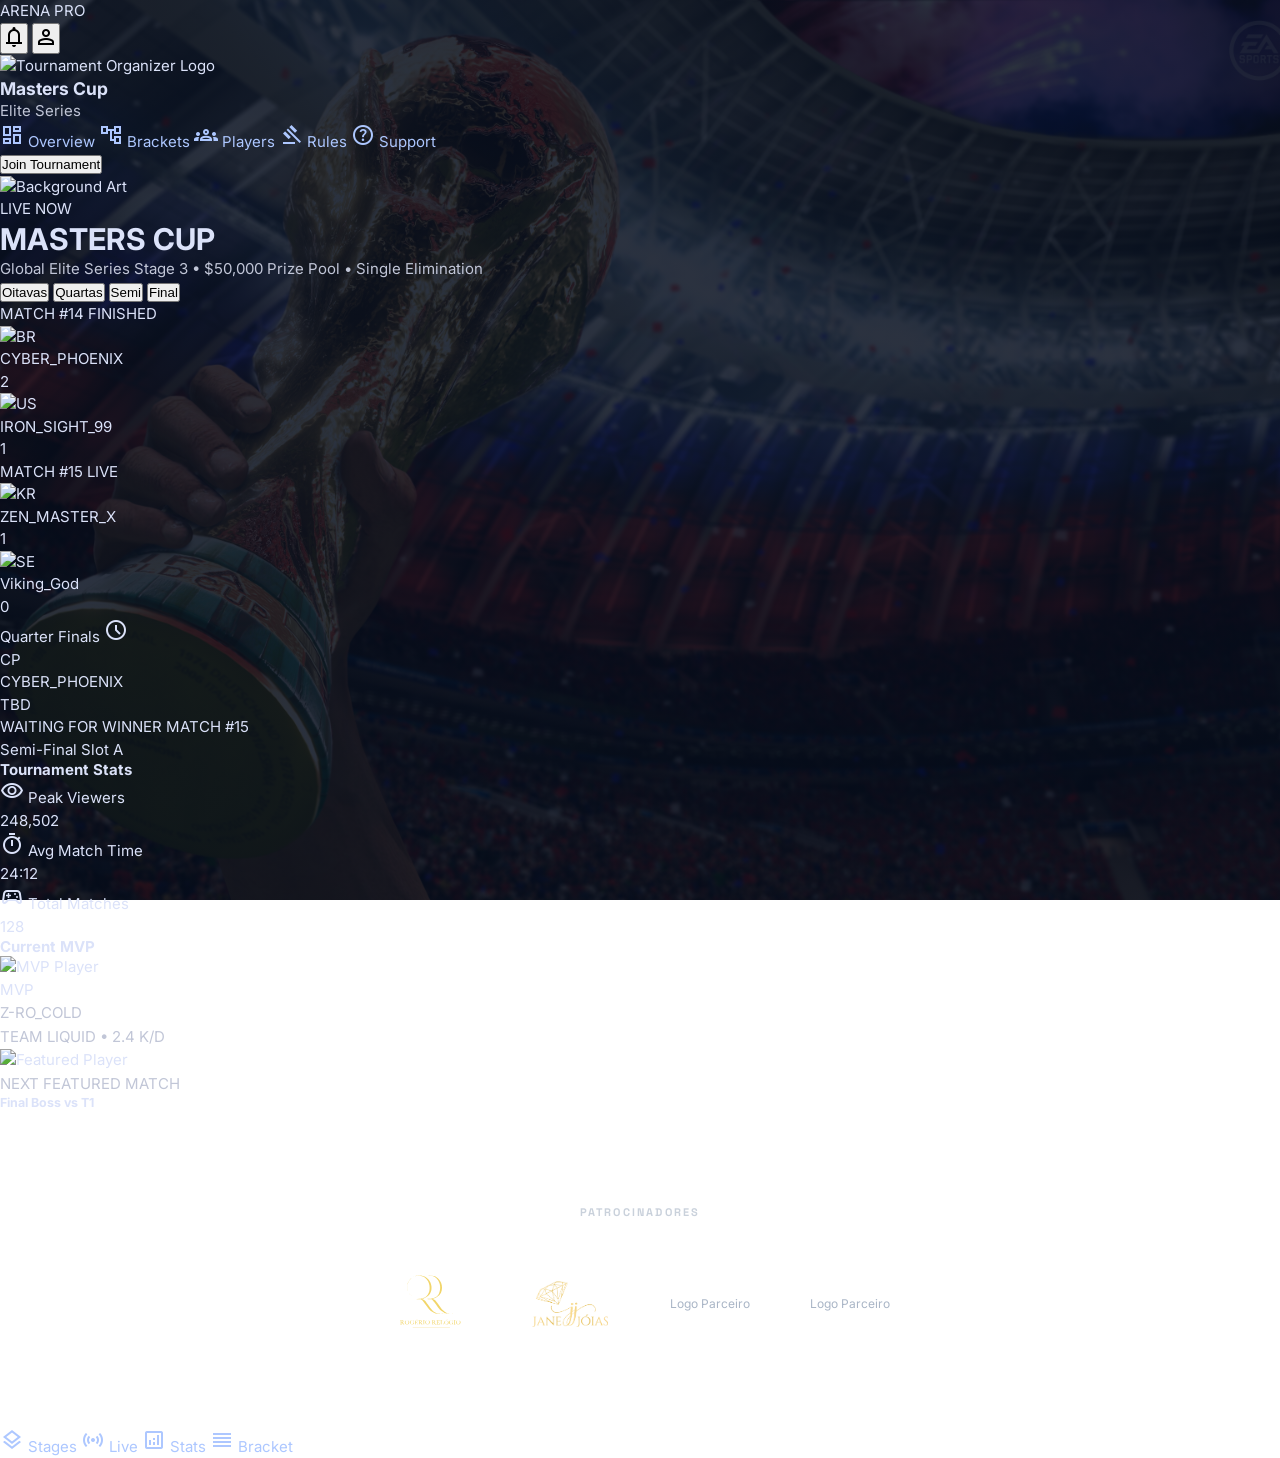
==== commit 9cddef66: "Fix login scroll mobile and Jane Joias border radius cropping" ====
--- a/chave.html
+++ b/chave.html
@@ -157,10 +157,9 @@
         }
 
         .sponsor-placeholder img {
-            width: 100%;
-            height: 100%;
+            width: 80% !important; /* Margem de segurança ampliada */
+            height: 80% !important;
             object-fit: contain;
-            border-radius: 50%;
         }
 
         .sponsor-placeholder:hover {
--- a/style.css
+++ b/style.css
@@ -329,21 +329,20 @@
 
 /* ---------- 5. Login Screen (PREMIUM STYLE) ---------- */
 .login-screen-new {
-  position: fixed;
-  inset: 0;
-  display: flex;
-  align-items: center;
-  justify-content: center;
+  position: absolute; /* Usamos absolute para forçar o scroll natural da própria página (body) */
+  top: 0;
+  left: 0;
+  right: 0;
+  min-height: 100vh;
+  display: block;
   background: radial-gradient(circle at center, rgba(6, 14, 30, 0.7) 0%, rgba(6, 14, 30, 0.95) 100%),
     url('img/wp10059640-fifa-4k-wallpapers.jpg');
   background-size: cover;
   background-position: center;
   color: var(--login-on-surface);
   font-family: 'Inter', sans-serif;
-  overflow-y: auto; /* Garantindo scroll se necessário */
+  overflow: visible; /* Deixa o conteúdo expandir livremente */
   z-index: 9999;
-  -webkit-overflow-scrolling: touch;
-  padding: 40px 0; /* Margem de segurança global */
 }
 
 .login-bg-layers {
@@ -392,8 +391,8 @@
   z-index: 10;
   width: 100%;
   max-width: 480px;
-  padding: 60px 24px; /* Aumentado top/bottom para margem de segurança */
-  margin: auto; /* Mantém centralizado no flex se o conteúdo for menor que a tela */
+  padding: 24px;
+  margin: 60px auto; /* Centraliza horizontalmente e dá espaçamento superior/inferior para rolar naturalmente */
 }
 
 .login-card-new {
@@ -526,10 +525,10 @@
 }
 
 .sponsor-placeholder img {
-  width: 100%;
-  height: 100%;
+  width: 80%; /* Proporção ideal para maior margem de segurança */
+  height: 80%;
   object-fit: contain;
-  border-radius: 50%;
+  /* border-radius: 50% REMOVIDO: isso estava cortando logos retangulares! */
 }
 
 .sponsor-placeholder:hover {
@@ -1525,6 +1524,8 @@
   display: flex;
   align-items: center;
   gap: 6px;
+  min-height: 44px;
+  box-sizing: border-box;
 }
 
 .round-title .icon {
@@ -1545,6 +1546,32 @@
 }
 
 /* ---------- 14b. Match Card ---------- */
+.match-card-wrapper {
+  display: flex;
+  flex-direction: column;
+  align-items: center;
+  width: 260px;
+}
+
+.match-dt-footer {
+  display: flex;
+  align-items: center;
+  justify-content: center;
+  gap: 8px;
+  margin-top: 6px;
+  padding: 4px 10px;
+  background: rgba(255, 255, 255, 0.06);
+  border: 1px solid rgba(255, 255, 255, 0.08);
+  border-radius: 8px;
+  width: fit-content;
+  max-width: 100%;
+}
+
+.match-dt-footer.readonly {
+  padding: 3px 10px;
+  color: var(--text-tertiary);
+}
+
 .match-card {
   background: rgba(45, 53, 70, 0.5);
   backdrop-filter: blur(8px);
@@ -1661,6 +1688,7 @@
   padding: 10px 12px;
   transition: background var(--transition);
   position: relative;
+  min-height: 48px;
 }
 
 .match-team.dragging {
@@ -1770,6 +1798,13 @@
   min-width: 24px;
   text-align: center;
   flex-shrink: 0;
+  display: flex;
+  flex-direction: column;
+  align-items: center;
+  justify-content: center;
+  line-height: 1.2;
+  margin-left: auto;
+  font-family: 'Space Grotesk', monospace;
 }
 
 .match-actions {
@@ -1795,10 +1830,398 @@
   letter-spacing: 0.02em;
 }
 
+/* ---------- 14c. Live Match System ---------- */
+
+/* Pulsing red dot animation */
+@keyframes livePulse {
+  0%, 100% { opacity: 1; transform: scale(1); }
+  50% { opacity: 0.4; transform: scale(0.7); }
+}
+
+@keyframes liveGlow {
+  0%, 100% { box-shadow: 0 0 8px rgba(255, 59, 48, 0.3), 0 8px 32px rgba(0, 0, 0, 0.3); }
+  50% { box-shadow: 0 0 16px rgba(255, 59, 48, 0.5), 0 8px 32px rgba(0, 0, 0, 0.3); }
+}
+
+/* Live match card highlight */
+.match-card.match-live {
+  border-color: rgba(255, 59, 48, 0.5);
+  animation: liveGlow 2s ease-in-out infinite;
+}
+
+.match-card.match-live:hover {
+  border-color: rgba(255, 59, 48, 0.7);
+}
+
+/* Live badge bar */
+.live-badge-bar {
+  display: flex;
+  align-items: center;
+  justify-content: center;
+  gap: 6px;
+  padding: 5px 12px;
+  background: rgba(255, 59, 48, 0.1);
+  border-bottom: 1px solid rgba(255, 59, 48, 0.2);
+}
+
+.live-dot {
+  width: 8px;
+  height: 8px;
+  border-radius: 50%;
+  background: #ff3b30;
+  animation: livePulse 1.2s ease-in-out infinite;
+  flex-shrink: 0;
+}
+
+.live-text {
+  font-size: 10px;
+  font-weight: 800;
+  color: #ff3b30;
+  letter-spacing: 0.1em;
+  text-transform: uppercase;
+}
+
+.live-timer {
+  font-size: 10px;
+  font-weight: 700;
+  color: rgba(255, 255, 255, 0.7);
+  margin-left: auto;
+  font-family: 'Space Grotesk', monospace;
+}
+
+/* Paused state */
+.match-card.match-paused .live-dot {
+  animation: none;
+  opacity: 0.5;
+}
+
+.match-card.match-paused {
+  border-color: rgba(255, 149, 0, 0.4);
+  animation: none;
+  box-shadow: 0 0 8px rgba(255, 149, 0, 0.2), 0 8px 32px rgba(0, 0, 0, 0.3);
+}
+
+.paused-text {
+  font-size: 10px;
+  font-weight: 800;
+  color: var(--accent-orange);
+  letter-spacing: 0.1em;
+  text-transform: uppercase;
+}
+
+/* Scheduled badge */
+.scheduled-badge-bar {
+  display: flex;
+  align-items: center;
+  justify-content: center;
+  gap: 6px;
+  padding: 5px 12px;
+  background: rgba(173, 199, 255, 0.06);
+  border-bottom: 1px solid var(--border-color);
+}
+
+.scheduled-text {
+  font-size: 10px;
+  font-weight: 700;
+  color: var(--primary);
+  letter-spacing: 0.05em;
+  text-transform: uppercase;
+}
+
+/* Live score controls */
+.live-score-controls {
+  display: flex;
+  align-items: center;
+  justify-content: center;
+  gap: 8px;
+  padding: 8px 12px;
+  background: rgba(255, 255, 255, 0.03);
+  border-top: 1px solid var(--border-color);
+}
+
+.live-score-team {
+  display: flex;
+  align-items: center;
+  gap: 4px;
+  flex: 1;
+  justify-content: center;
+}
+
+.live-score-btn {
+  width: 26px;
+  height: 26px;
+  border-radius: 50%;
+  border: 1px solid rgba(255, 255, 255, 0.15);
+  background: rgba(255, 255, 255, 0.06);
+  color: #fff;
+  font-size: 14px;
+  font-weight: 700;
+  cursor: pointer;
+  display: flex;
+  align-items: center;
+  justify-content: center;
+  transition: var(--transition);
+  padding: 0;
+  line-height: 1;
+}
+
+.live-score-btn:hover {
+  background: rgba(255, 255, 255, 0.15);
+  border-color: rgba(255, 255, 255, 0.3);
+}
+
+.live-score-btn:active {
+  transform: scale(0.9);
+}
+
+.live-score-value {
+  font-size: 20px;
+  font-weight: 800;
+  color: #fff;
+  min-width: 28px;
+  text-align: center;
+  font-family: 'Space Grotesk', monospace;
+}
+
+.live-score-vs {
+  font-size: 10px;
+  font-weight: 700;
+  color: var(--text-tertiary);
+  padding: 0 2px;
+}
+
+/* Live admin controls area */
+.live-admin-controls {
+  display: flex;
+  gap: 4px;
+  padding: 6px 8px;
+  background: rgba(255, 255, 255, 0.03);
+  border-top: 1px solid var(--border-color);
+  flex-wrap: wrap;
+  justify-content: center;
+}
+
+.live-ctrl-btn {
+  font-size: 10px;
+  font-weight: 700;
+  padding: 4px 8px;
+  border-radius: 6px;
+  border: 1px solid rgba(255, 255, 255, 0.1);
+  background: rgba(255, 255, 255, 0.06);
+  color: var(--on-surface);
+  cursor: pointer;
+  transition: var(--transition);
+  white-space: nowrap;
+  display: flex;
+  align-items: center;
+  gap: 3px;
+}
+
+.live-ctrl-btn:hover {
+  background: rgba(255, 255, 255, 0.12);
+}
+
+.live-ctrl-btn.btn-start-live {
+  background: rgba(255, 59, 48, 0.15);
+  border-color: rgba(255, 59, 48, 0.3);
+  color: #ff3b30;
+}
+
+.live-ctrl-btn.btn-start-live:hover {
+  background: rgba(255, 59, 48, 0.25);
+}
+
+.live-ctrl-btn.btn-pause-live {
+  background: rgba(255, 149, 0, 0.15);
+  border-color: rgba(255, 149, 0, 0.3);
+  color: var(--accent-orange);
+}
+
+.live-ctrl-btn.btn-pause-live:hover {
+  background: rgba(255, 149, 0, 0.25);
+}
+
+.live-ctrl-btn.btn-end-live {
+  background: rgba(102, 223, 117, 0.12);
+  border-color: rgba(102, 223, 117, 0.3);
+  color: var(--secondary);
+}
+
+.live-ctrl-btn.btn-end-live:hover {
+  background: rgba(102, 223, 117, 0.22);
+}
+
+.live-ctrl-btn.btn-end-ida {
+  background: rgba(173, 199, 255, 0.12);
+  border-color: rgba(173, 199, 255, 0.3);
+  color: var(--primary);
+}
+
+.live-ctrl-btn.btn-end-ida:hover {
+  background: rgba(173, 199, 255, 0.22);
+}
+
+/* Event log mini timeline */
+.live-events-log {
+  max-height: 80px;
+  overflow-y: auto;
+  padding: 4px 10px 6px;
+  background: rgba(0, 0, 0, 0.15);
+  border-top: 1px solid var(--border-color);
+}
+
+.live-events-log::-webkit-scrollbar {
+  width: 3px;
+}
+
+.live-events-log::-webkit-scrollbar-thumb {
+  background: rgba(255, 255, 255, 0.15);
+  border-radius: 2px;
+}
+
+.live-event-item {
+  display: flex;
+  align-items: center;
+  gap: 5px;
+  padding: 2px 0;
+  font-size: 9px;
+  color: var(--text-tertiary);
+}
+
+.live-event-item .event-time {
+  font-weight: 700;
+  color: rgba(255, 255, 255, 0.5);
+  min-width: 32px;
+  font-family: 'Space Grotesk', monospace;
+}
+
+.live-event-item .event-icon {
+  font-size: 10px;
+}
+
+.live-event-item .event-desc {
+  flex: 1;
+  overflow: hidden;
+  text-overflow: ellipsis;
+  white-space: nowrap;
+}
+
+/* Match filter bar */
+.match-filter-bar {
+  display: flex;
+  align-items: center;
+  gap: 6px;
+  padding: 8px 12px;
+  margin-bottom: 0;
+  flex-wrap: wrap;
+  justify-content: center;
+  position: sticky;
+  top: 0;
+  z-index: 20;
+  background: rgba(11, 19, 35, 0.95);
+  backdrop-filter: blur(12px);
+  -webkit-backdrop-filter: blur(12px);
+  border-bottom: 1px solid var(--border-color);
+  border-radius: 0;
+}
+
+.match-filter-btn {
+  font-size: 11px;
+  font-weight: 700;
+  padding: 5px 12px;
+  border-radius: 20px;
+  border: 1px solid rgba(255, 255, 255, 0.1);
+  background: rgba(255, 255, 255, 0.05);
+  color: var(--text-secondary);
+  cursor: pointer;
+  transition: var(--transition);
+}
+
+.match-filter-btn:hover {
+  background: rgba(255, 255, 255, 0.1);
+}
+
+.match-filter-btn.active {
+  background: rgba(173, 199, 255, 0.15);
+  border-color: rgba(173, 199, 255, 0.4);
+  color: var(--primary);
+}
+
+.match-filter-btn .filter-count {
+  font-size: 9px;
+  background: rgba(255, 255, 255, 0.1);
+  padding: 1px 5px;
+  border-radius: 8px;
+  margin-left: 4px;
+}
+
+.match-filter-btn.active .filter-count {
+  background: rgba(173, 199, 255, 0.2);
+}
+
+/* Finalize confirmation overlay */
+.finalize-confirm-overlay {
+  position: fixed;
+  inset: 0;
+  display: flex;
+  align-items: center;
+  justify-content: center;
+  z-index: 1100;
+  animation: fadeIn 0.2s ease;
+}
+
+.finalize-confirm-overlay .modal-backdrop {
+  position: absolute;
+  inset: 0;
+  background: rgba(0, 0, 0, 0.6);
+  backdrop-filter: blur(4px);
+}
+
+.finalize-confirm-card {
+  position: relative;
+  background: rgba(24, 32, 48, 0.95);
+  backdrop-filter: blur(20px);
+  border: 1px solid rgba(255, 255, 255, 0.1);
+  border-radius: var(--radius-lg);
+  box-shadow: var(--shadow-lg);
+  padding: 28px;
+  width: 100%;
+  max-width: 380px;
+  margin: 20px;
+  animation: slideUp 0.3s ease;
+  z-index: 1;
+  text-align: center;
+}
+
+.finalize-confirm-card h3 {
+  font-size: 18px;
+  font-weight: 800;
+  color: var(--on-surface);
+  margin: 0 0 8px;
+}
+
+.finalize-confirm-card p {
+  font-size: 13px;
+  color: var(--text-secondary);
+  margin: 0 0 20px;
+  line-height: 1.5;
+}
+
+.finalize-confirm-actions {
+  display: flex;
+  gap: 8px;
+}
+
+.finalize-confirm-actions .btn {
+  flex: 1;
+}
+
+/* Score display in live mode - inherits main .score-display */
+
 /* ---------- 15. Bracket Connectors (SVG) ---------- */
 .round.connector-col {
-  min-width: 32px;
-  width: 32px;
+  min-width: 48px;
+  width: 48px;
   padding: 0;
   flex-shrink: 0;
 }
@@ -1848,6 +2271,8 @@
   padding: 32px;
   width: 100%;
   max-width: 480px;
+  max-height: 85vh;
+  overflow-y: auto;
   margin: 20px;
   animation: slideUp 0.3s ease;
   z-index: 1;
@@ -3686,4 +4111,247 @@
     background: transparent;
     min-height: auto;
   }
-}+
+  /* Live system mobile adjustments */
+  .live-score-controls {
+    gap: 4px;
+    padding: 6px 8px;
+  }
+
+  .live-score-value {
+    font-size: 18px;
+    min-width: 24px;
+  }
+
+  .live-score-btn {
+    width: 24px;
+    height: 24px;
+    font-size: 13px;
+  }
+
+  .live-admin-controls {
+    gap: 3px;
+    padding: 5px 6px;
+  }
+
+  .live-ctrl-btn {
+    font-size: 9px;
+    padding: 3px 6px;
+  }
+
+  .match-filter-bar {
+    gap: 4px;
+    padding: 6px 8px;
+  }
+
+  .match-filter-btn {
+    font-size: 10px;
+    padding: 4px 10px;
+  }
+
+  .finalize-confirm-card {
+    padding: 20px;
+    margin: 12px;
+  }
+
+  .live-matches-area {
+    flex-direction: column;
+  }
+
+  .live-matches-area .live-area-card {
+    min-width: unset;
+    width: 100%;
+  }
+}
+
+/* ========== LIVE MATCHES AREA (Ao Vivo cards next to filters) ========== */
+.live-matches-area {
+  display: flex;
+  gap: 12px;
+  padding: 12px;
+  overflow-x: auto;
+  background: rgba(255, 59, 48, 0.04);
+  border-bottom: 1px solid rgba(255, 59, 48, 0.15);
+  -webkit-overflow-scrolling: touch;
+}
+
+.live-matches-area:empty {
+  display: none;
+}
+
+.live-area-card {
+  min-width: 260px;
+  max-width: 320px;
+  background: rgba(45, 53, 70, 0.7);
+  border: 1px solid rgba(255, 59, 48, 0.35);
+  border-radius: var(--radius-md);
+  overflow: hidden;
+  flex-shrink: 0;
+  box-shadow: 0 4px 16px rgba(255, 59, 48, 0.15);
+  animation: liveGlow 2s ease-in-out infinite;
+}
+
+.live-area-card .live-area-header {
+  display: flex;
+  align-items: center;
+  gap: 6px;
+  padding: 6px 12px;
+  background: rgba(255, 59, 48, 0.12);
+  border-bottom: 1px solid rgba(255, 59, 48, 0.2);
+}
+
+.live-area-card .live-area-header .live-dot {
+  width: 8px;
+  height: 8px;
+  border-radius: 50%;
+  background: #ff3b30;
+  animation: livePulse 1.2s ease-in-out infinite;
+  flex-shrink: 0;
+}
+
+.live-area-card .live-area-header .live-text {
+  font-size: 10px;
+  font-weight: 800;
+  color: #ff3b30;
+  letter-spacing: 0.1em;
+  text-transform: uppercase;
+}
+
+.live-area-card .live-area-header .live-timer {
+  font-size: 10px;
+  font-weight: 700;
+  color: rgba(255, 255, 255, 0.7);
+  margin-left: auto;
+  font-family: 'Space Grotesk', monospace;
+}
+
+.live-area-card .live-area-header .live-leg-indicator {
+  font-size: 9px;
+  font-weight: 700;
+  color: var(--accent-orange);
+  margin-left: 6px;
+  padding: 1px 6px;
+  background: rgba(255, 149, 0, 0.15);
+  border-radius: 8px;
+}
+
+.live-area-card .live-area-body {
+  padding: 10px 12px;
+}
+
+.live-area-card .live-area-team {
+  display: flex;
+  align-items: center;
+  gap: 8px;
+  padding: 4px 0;
+}
+
+.live-area-card .live-area-team-name {
+  flex: 1;
+  font-family: var(--font-headline);
+  font-size: 13px;
+  font-weight: 700;
+  color: var(--on-surface);
+  white-space: nowrap;
+  overflow: hidden;
+  text-overflow: ellipsis;
+  text-transform: uppercase;
+}
+
+.live-area-card .live-area-score {
+  font-size: 18px;
+  font-weight: 800;
+  color: #fff;
+  font-family: 'Space Grotesk', monospace;
+  min-width: 24px;
+  text-align: center;
+}
+
+.live-area-card .live-area-vs {
+  text-align: center;
+  font-size: 10px;
+  color: var(--text-tertiary);
+  font-weight: 600;
+  padding: 2px 0;
+}
+
+.live-area-card .live-area-aggregate {
+  text-align: center;
+  font-size: 10px;
+  font-weight: 600;
+  color: var(--text-tertiary);
+  padding: 4px 8px 6px;
+  background: rgba(255, 255, 255, 0.03);
+  border-top: 1px solid var(--border-color);
+}
+
+.live-area-card .live-area-aggregate strong {
+  color: var(--primary);
+}
+
+/* Cancel live button */
+.live-ctrl-btn.btn-cancel-live {
+  background: rgba(255, 255, 255, 0.08);
+  border-color: rgba(255, 255, 255, 0.2);
+  color: var(--text-secondary);
+}
+
+.live-ctrl-btn.btn-cancel-live:hover {
+  background: rgba(255, 255, 255, 0.15);
+  color: var(--text-primary);
+}
+
+/* Ida/Volta leg indicator in match card */
+.live-leg-badge {
+  font-size: 9px;
+  font-weight: 700;
+  color: var(--accent-orange);
+  padding: 1px 6px;
+  background: rgba(255, 149, 0, 0.15);
+  border: 1px solid rgba(255, 149, 0, 0.25);
+  border-radius: 8px;
+  margin-left: 6px;
+  white-space: nowrap;
+}
+
+/* Aggregate score display in match card */
+.match-aggregate-bar {
+  text-align: center;
+  font-size: 10px;
+  font-weight: 600;
+  color: var(--text-tertiary);
+  padding: 4px 12px;
+  background: rgba(255, 255, 255, 0.02);
+  border-top: 1px solid var(--border-color);
+}
+
+.match-aggregate-bar strong {
+  color: var(--primary);
+  font-weight: 800;
+}
+
+/* Score display two-leg detail */
+.score-detail-small {
+  font-size: 9px;
+  opacity: 0.6;
+  font-weight: 400;
+  line-height: 1;
+}
+
+/* Responsive: mobile live area */
+@media (max-width: 768px) {
+  .live-matches-area {
+    flex-direction: column;
+    overflow-x: visible;
+  }
+
+  .live-area-card {
+    min-width: unset;
+    max-width: 100%;
+    width: 100%;
+  }
+
+  .modal-card {
+    max-height: 80vh;
+  }
+}
